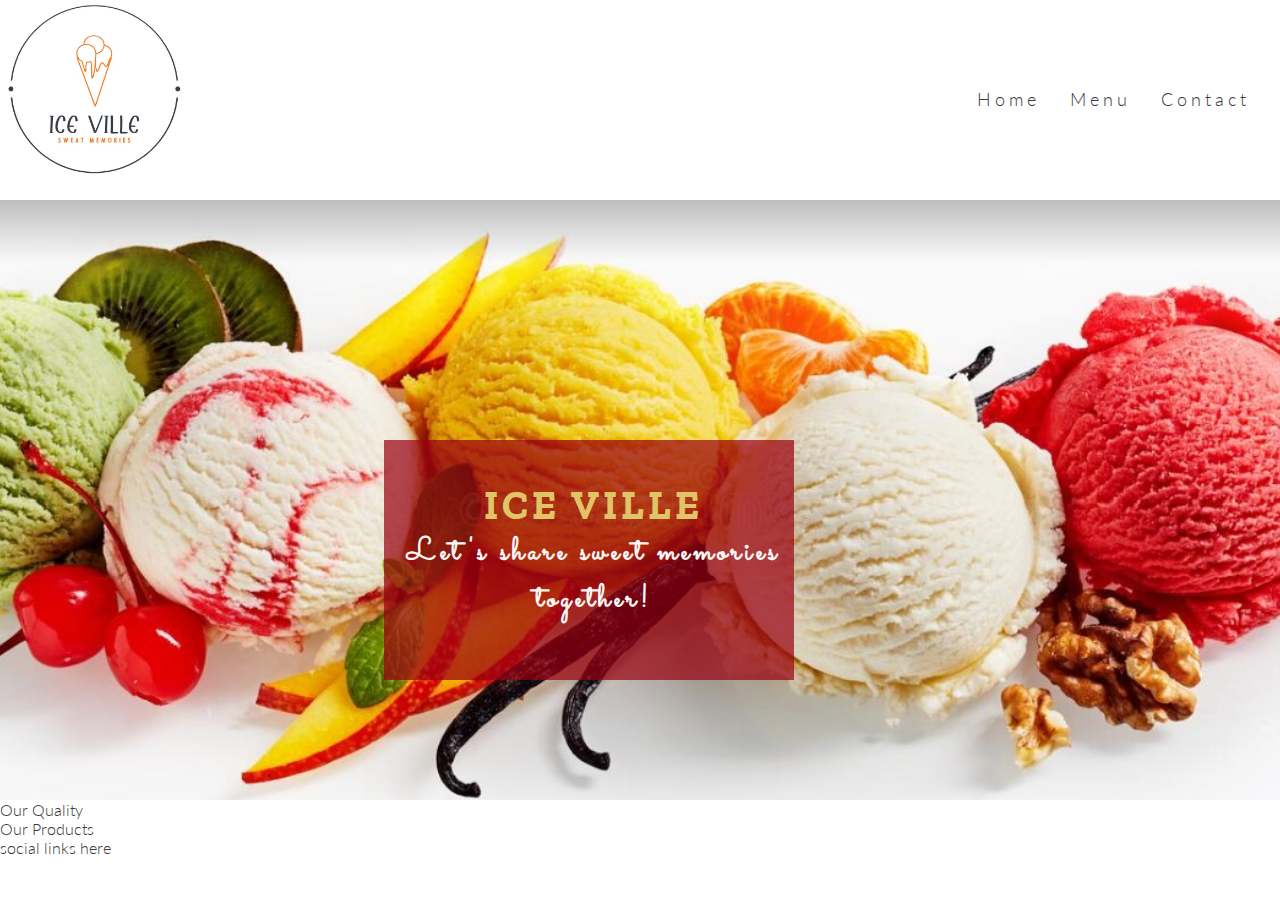
==== index.html @ fef16626 "add hero image, cover text and style" ====
<!DOCTYPE html>
<html lang="en">
<head>
    <meta charset="UTF-8">
    <meta http-equiv="X-UA-Compatible" content="IE=edge">
    <meta name="viewport" content="width=device-width, initial-scale=1.0">
    <meta name="description" content="Best Place For Ice Cream Lovers">
    <meta name="keywords" content="Ice cream, Ice cream parlor, sweat, dairy queen, chocolate, vanilla, ice cream near me">

    <link rel="stylesheet" href="assets/css/style.css">
    <title>Ice Ville</title>
</head>
<body>
    <header>
        <a href="index.html">
        <img src="assets/images/logo.jpg" alt="logo" id="logo">
        </a>
        <nav id="menu">
            <ul>
                <li>
                    <a href="#">Contact</a>
                </li>
                <li>
                    <a href="#">Menu</a>
                </li>
                <li>
                    <a href="index.html">Home</a>
                </li>
            </ul>
        </nav>

    </header>
    <section id="hero-outer">
        <div id="hero-image"></div>
        <div id="cover-text">
            <h2>Ice Ville</h2>
            <hr>
            <h3>Let's share sweet memories together!</h3>
        </div>
    </section>
    <section>
        Our Quality 
    </section>
    <section>
        Our Products
    </section>
    <footer>
        social links here
    </footer>
    
</body>
</html>
---- assets/css/style.css ----
@import url('https://fonts.googleapis.com/css2?family=Lato:wght@300&family=Oswald&display=swap');
@import url('https://fonts.googleapis.com/css2?family=Sacramento&display=swap');
@import url('https://fonts.googleapis.com/css2?family=Zilla+Slab:wght@300&display=swap');

* {
    margin: 0;
    padding: 0;
    border: none;
}

body {
    font-family: Lato, sans-serif;
    font-weight: 300;
    color: #3a3a3a;
}

/* headings and logo */

h1, h2 {
    font-family: Oswald, sans-serif;
    text-transform: uppercase;
    letter-spacing: 4px;
    color: #252525;
}

#logo {
    float: left;
    width: 15%;
    height: 15%;
}

/* navigation links */

#menu{
    font-size: 110%;
    letter-spacing: 4px;
}

#menu, #logo {
    line-height: 200px;
}

#menu li {
    float: right;
    list-style-type: none;
    margin-right: 30px;
}

#menu a {
    text-decoration: none;
    color: inherit;
}

#menu a:hover {
    border-bottom: 1px solid #3a3a3a;
}

.active {
    border-bottom: 1px solid #3a3a3a;
}

/* hero image */

#hero-outer {
    height: 600px;
    width: 100%;
    overflow: hidden;
    position: relative;
}

#cover-text, #cover-text h2 {
    color: #FCF6F5FF;
}

#cover-text h2{
    font-family: Zilla Slab, sans-serif;
    color:#E0C568FF;
}

#hero-image {
    width: 100%;
    height: 600px;
    background: url('../images/main_image.jpg') no-repeat center center;
    background-size: cover;
    animation-name: main-image;
    animation-duration: 40s;
  }
  
  @keyframes main-image {
    0%   {background: url('../images/main_image.jpg') no-repeat center center; background-size: cover;}
    33%  {background: url('../images/main_image_2.jpg') no-repeat center center; background-size: cover;}
    66%  {background: url('../images/main_image_3.jpg') no-repeat center center; background-size: cover;}
  }

  #cover-text {
    font-size: 170%;
    font-family: Sacramento, sans-serif;
    
    letter-spacing: 4px;
    text-align: center;

    width: 400px;
    height: 200px;

    padding-top: 40px;
    padding-left: 10px;

    background-color: rgba(153, 0, 17, 0.7);

    bottom: 20%;
    right: 38%;

    position: absolute;
}
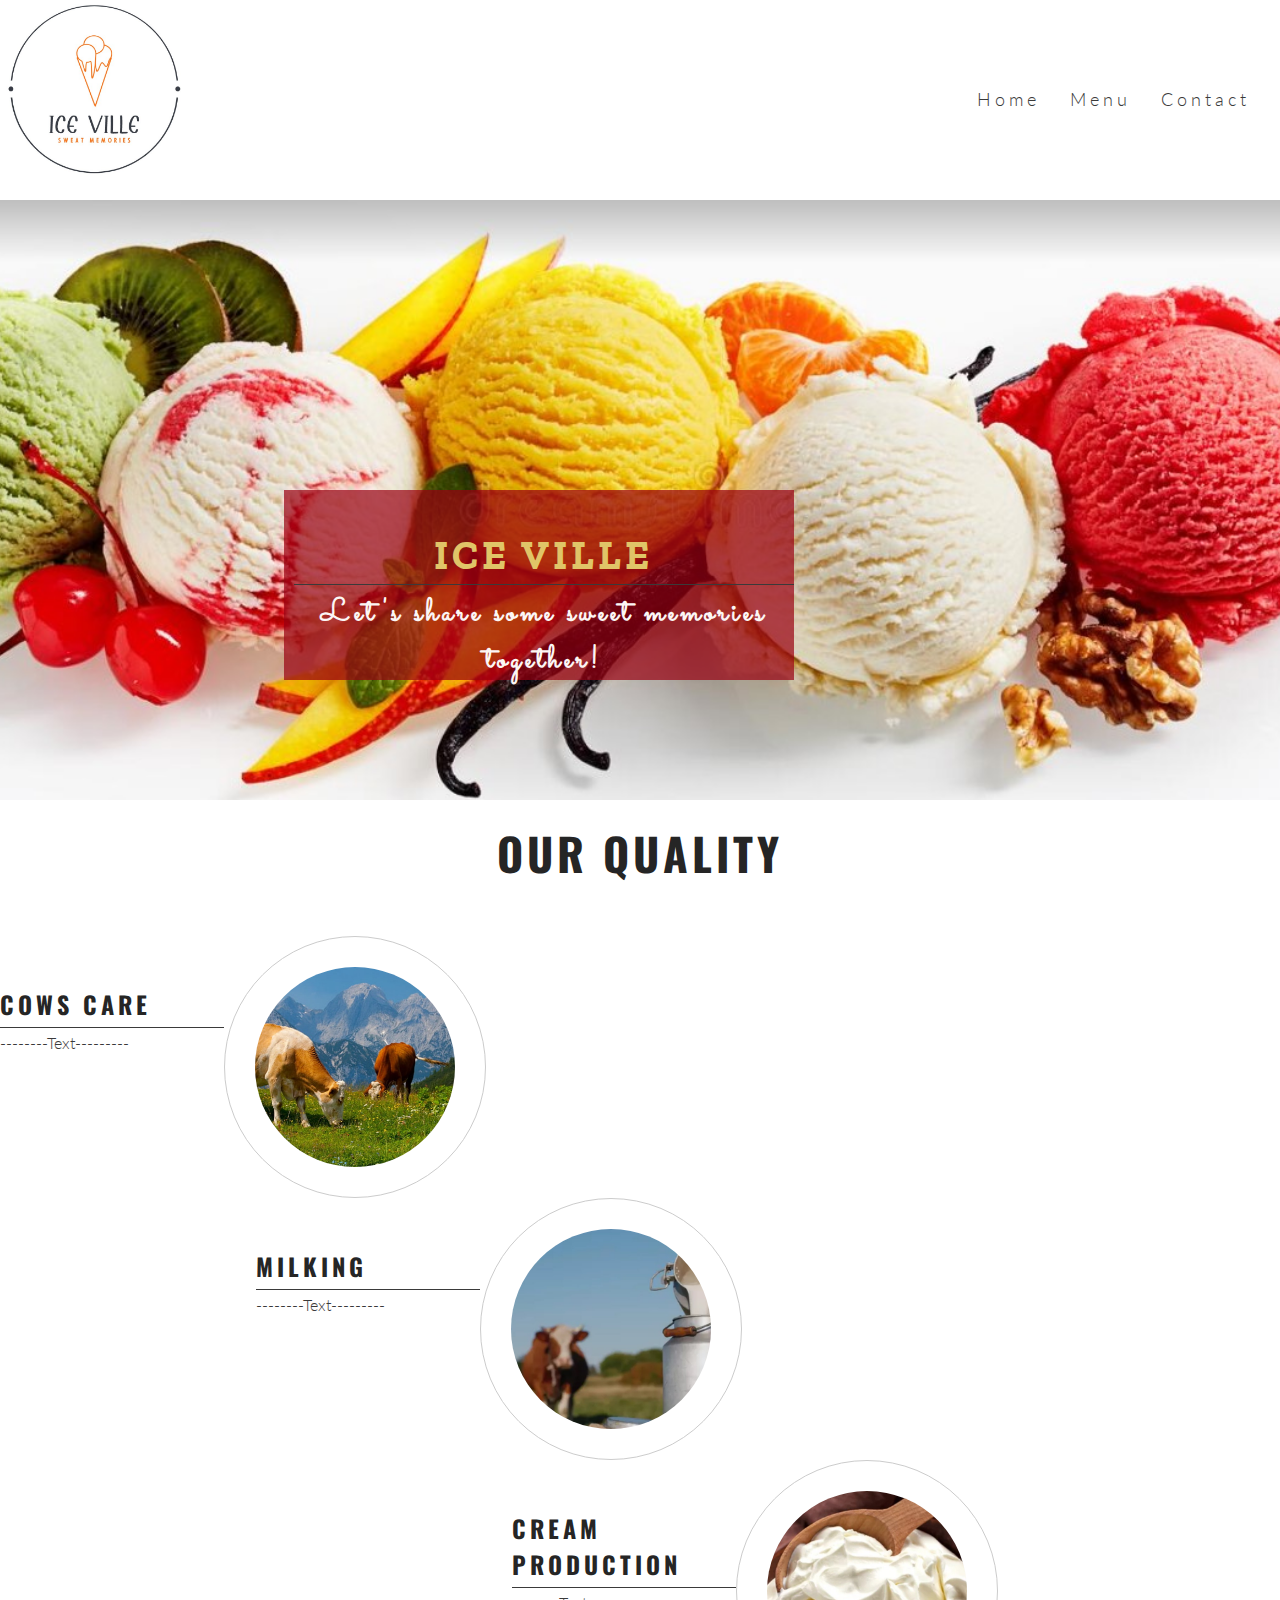
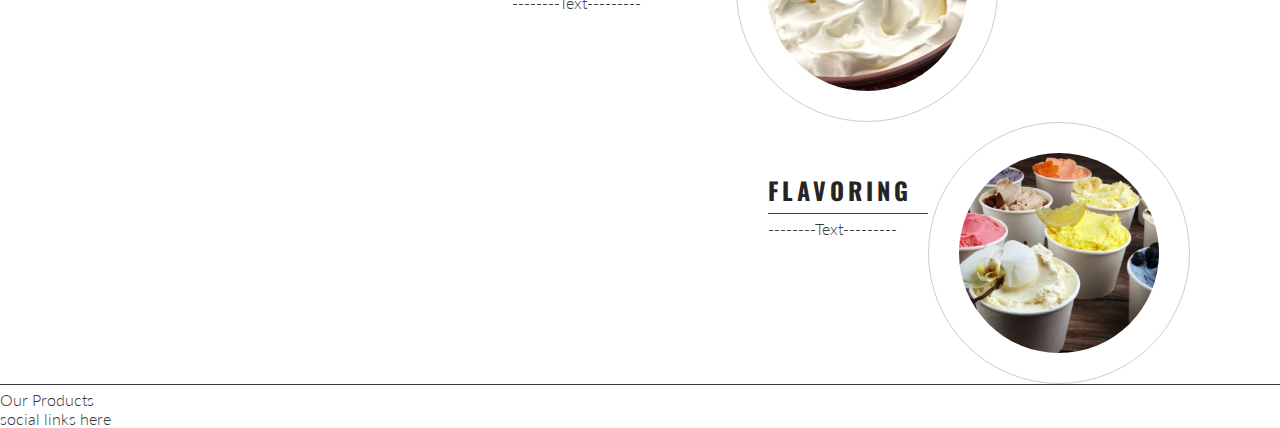
==== commit 206ec333: "Add main structure" ====
--- a/index.html
+++ b/index.html
@@ -35,13 +35,83 @@
         <div id="cover-text">
             <h2>Ice Ville</h2>
             <hr>
-            <h3>Let's share sweet memories together!</h3>
+            <h3>Let's share some sweet memories together!</h3>
         </div>
     </section>
+
     <section>
-        Our Quality 
+        
+        <h2 id="our-quality">Our Quality</h2>
+        <div id="cow">
+            <span id="cow-text">
+                <h2>Cows Care</h2>
+                <hr>
+                <p>
+                    --------Text---------
+                </p>
+            </span>
+            <span class="img-container">
+                <div class="circle-container">
+                    <div id="cow-img"></div>
+                </div>
+            </span>
+            
+        </div>
+
+        <div id="milking">
+            <span id="milking-text">
+                <h2>Milking</h2>
+                <hr>
+                <p>
+                    --------Text---------
+                </p>
+            </span>
+            <span class="img-container">
+                <div class="circle-container">
+                    <div id="milk-img"></div>
+                </div>
+            </span>
+            
+        </div>
+
+        <div id="cream">
+            <span id="cream-text">
+                <h2>Cream Production</h2>
+                <hr>
+                <p>
+                    --------Text---------
+                </p>
+            </span>
+            <span class="img-container">
+                <div class="circle-container">
+                    <div id="cream-img"></div>
+                </div>
+            </span>
+            
+        </div>
+
+        <div id="ice-cream">
+            <span id="cream-text">
+                <h2>Flavoring</h2>
+                <hr>
+                <p>
+                    --------Text---------
+                </p>
+            </span>
+            <span class="img-container">
+                <div class="circle-container">
+                    <div id="icecream-img"></div>
+                </div>
+            </span>
+            
+        </div>
+        
+
+        
     </section>
+
     <section>
+        <hr>
         Our Products
     </section>
     <footer>
--- a/assets/css/style.css
+++ b/assets/css/style.css
@@ -99,8 +99,8 @@
     letter-spacing: 4px;
     text-align: center;
 
-    width: 400px;
-    height: 200px;
+    width: 500px;
+    height: 150px;
 
     padding-top: 40px;
     padding-left: 10px;
@@ -111,4 +111,119 @@
     right: 38%;
 
     position: absolute;
+}
+
+/* Our Quality */
+
+
+#cow {
+    padding-top: 30px;
+    width: 35%;
+    height: 150px;
+    
+    
+   
+}
+
+#cow-text{
+    width: 50%;
+    display: inline-block;
+    margin-top: 50px;
+    
+}
+
+.img-container{
+    width: 50%;    
+    float: right;
+    
+}
+
+#milking {
+    padding-top: 30px;
+    width: 35%;
+    margin-left: 20%;
+    height: 150px;
+    
+}
+
+#milking-text{
+    width: 50%;
+    display: inline-block;
+    margin-top: 50px;
+    
+}
+
+#cream {
+    padding-top: 30px;
+    width: 35%;
+    margin-left: 40%;
+    height: 150px;
+}
+
+#cream-text{
+    width: 50%;
+    display: inline-block;
+    margin-top: 50px;
+    
+}
+
+#ice-cream {
+    padding-top: 30px;
+    width: 25%;
+    margin-left: 60%;
+    height: 150px;
+}
+
+hr {
+    border-top: 1px solid #3a3a3a;
+    width: 100%;
+    margin: 5px 0;
+}
+
+
+
+#our-quality {
+    text-align: center;
+    margin: 20px 0;
+    font-size: 280%;
+}
+
+.circle-container {
+    width: 200px;
+    height: 200px;
+    padding: 30px;
+    border-style: solid;
+    border-color: #ccc;
+    border-width: 1px;
+    border-radius: 50%;
+    
+    
+}
+
+#cow-img {
+    background: url('../images/cow.jpg') no-repeat center center;
+    background-size: cover;
+    height: 100%;
+    border-radius: 50%;
+}
+
+#milk-img {
+    background: url('../images/cow_milk.jpg') no-repeat center center;
+    background-size: cover;
+    height: 100%;
+    border-radius: 50%;
+}
+
+#cream-img {
+    background: url('../images/fresh_cream.jpg') no-repeat center center;
+    background-size: cover;
+    height: 100%;
+    border-radius: 50%;
+}
+
+#icecream-img {
+    background: url('../images/icecream_production.jpg') no-repeat center center;
+    background-size: cover;
+    height: 100%;
+    border-radius: 50%;
 }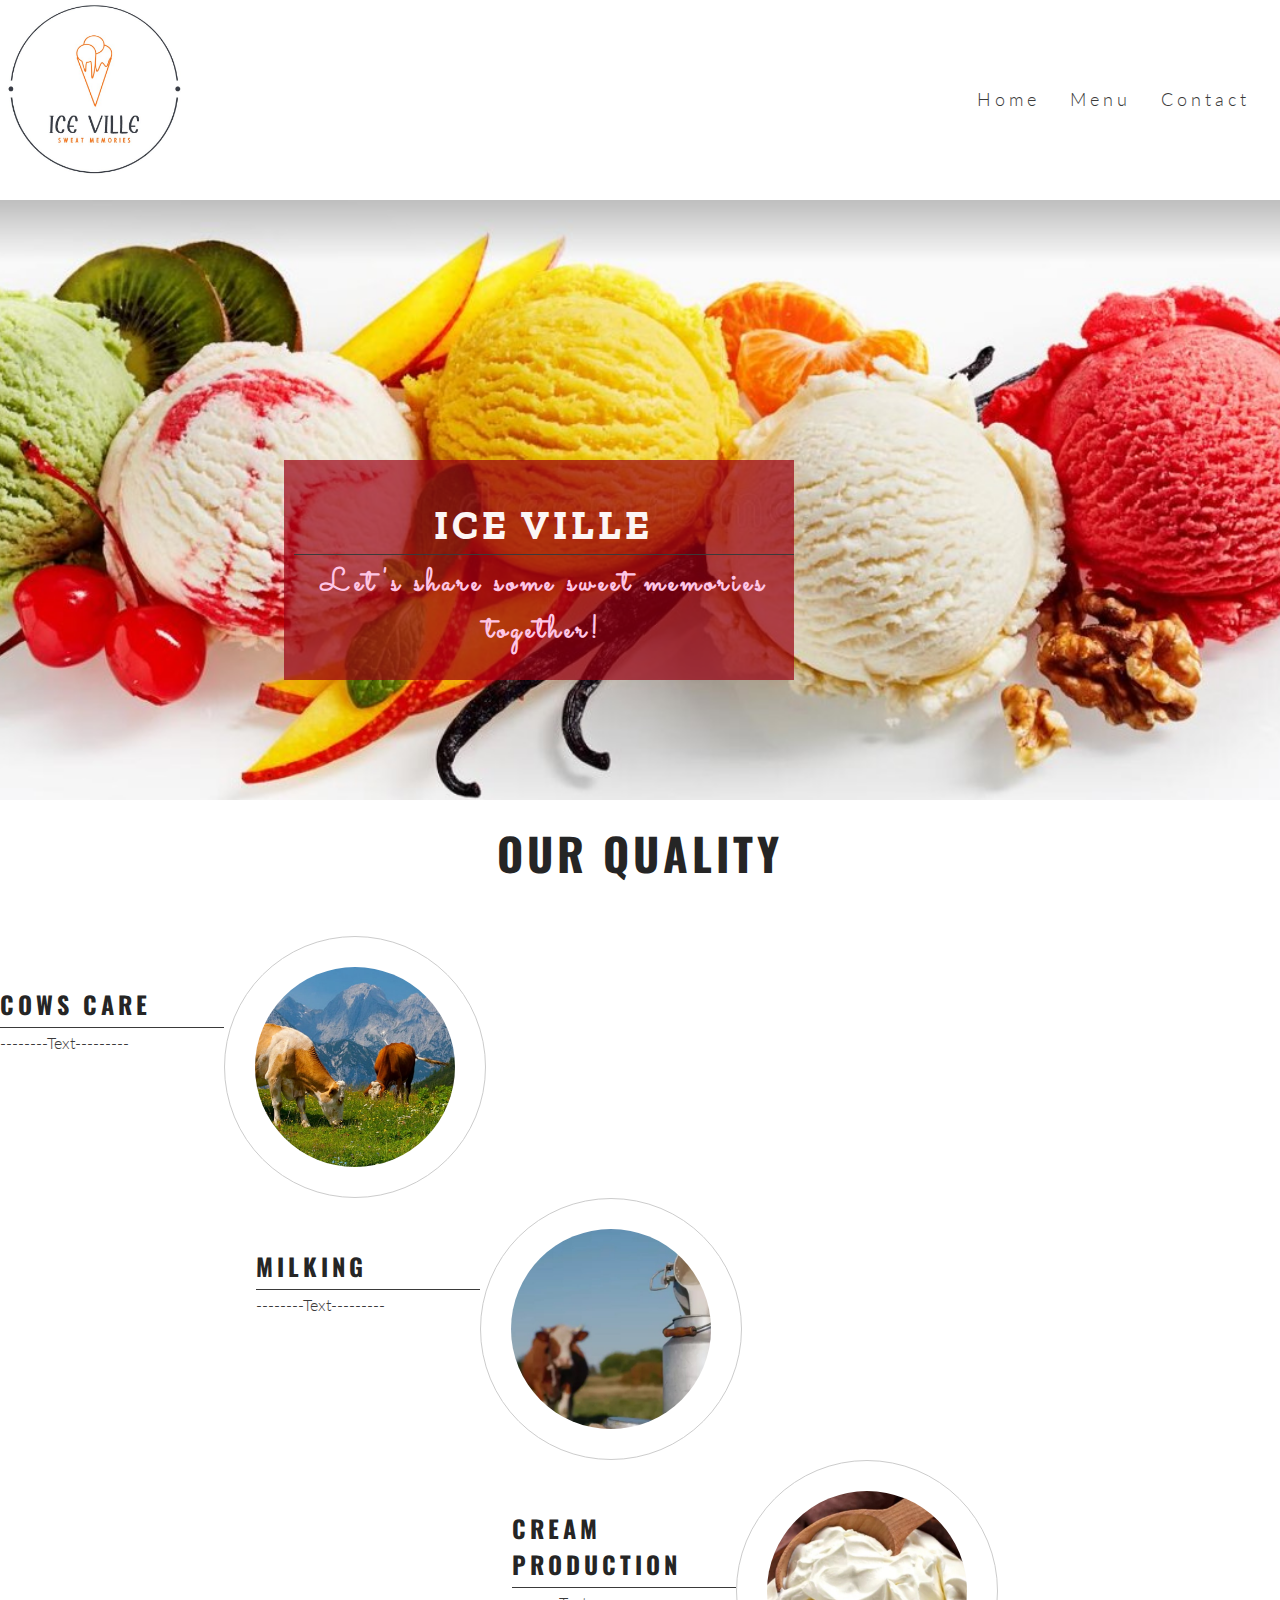
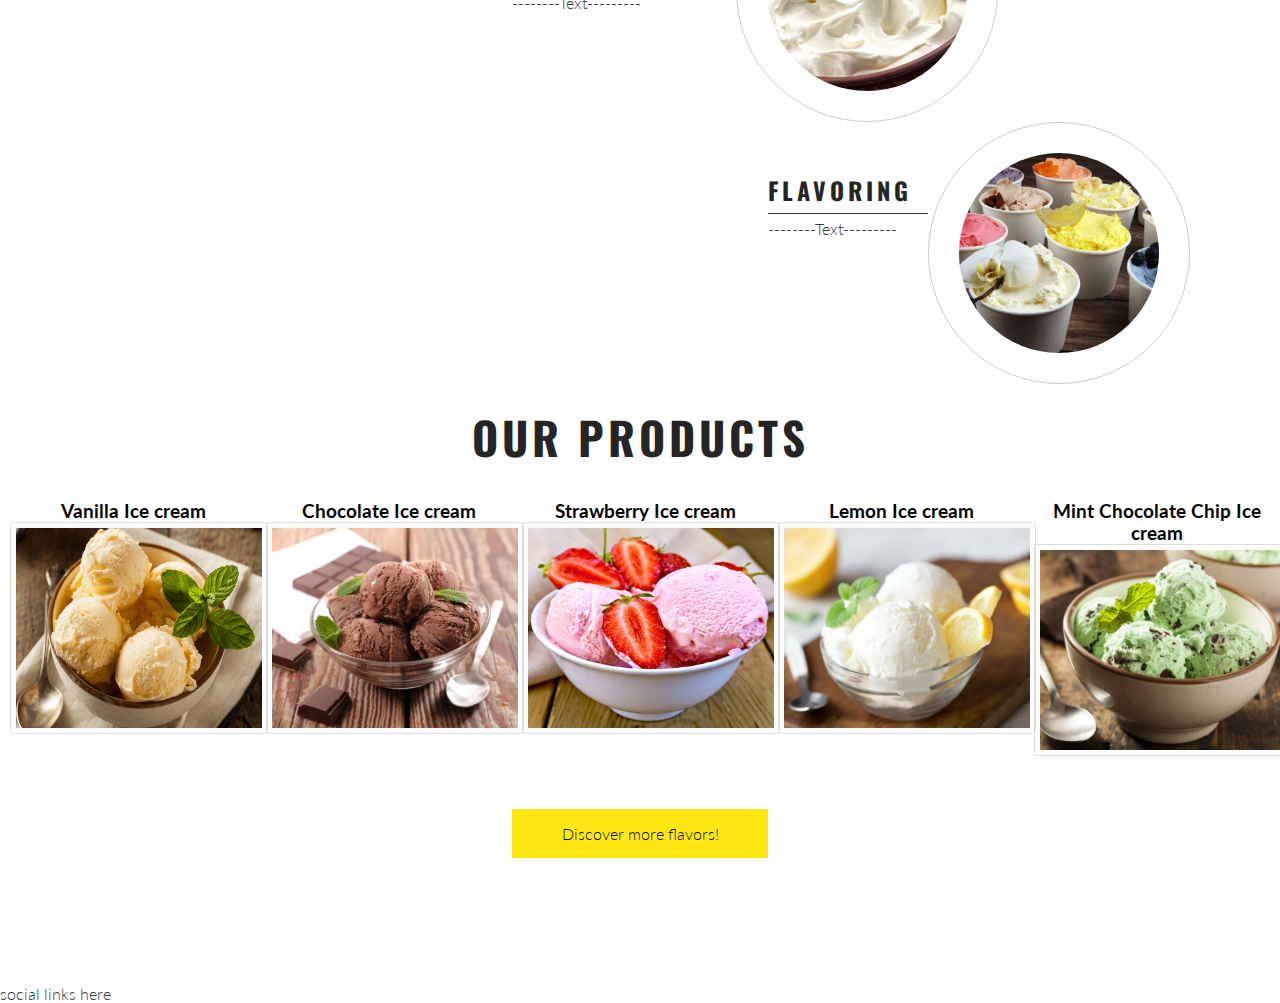
==== commit 6499373c: "add products and navigation button" ====
--- a/index.html
+++ b/index.html
@@ -39,80 +39,103 @@
         </div>
     </section>
 
-    <section>
-        
-        <h2 id="our-quality">Our Quality</h2>
-        <div id="cow">
-            <span id="cow-text">
-                <h2>Cows Care</h2>
-                <hr>
-                <p>
-                    --------Text---------
-                </p>
-            </span>
-            <span class="img-container">
-                <div class="circle-container">
-                    <div id="cow-img"></div>
-                </div>
-            </span>
-            
+    <section id="quality">
+        <div>
+            <h2 id="our-quality">Our Quality</h2>
+            <div id="cow">
+                <span id="cow-text">
+                    <h2>Cows Care</h2>
+                    <hr>
+                    <p>
+                        --------Text---------
+                    </p>
+                </span>
+                <span class="img-container">
+                    <div class="circle-container">
+                        <div id="cow-img"></div>
+                    </div>
+                </span>
+                
+            </div>
+
+            <div id="milking">
+                <span id="milking-text">
+                    <h2>Milking</h2>
+                    <hr>
+                    <p>
+                        --------Text---------
+                    </p>
+                </span>
+                <span class="img-container">
+                    <div class="circle-container">
+                        <div id="milk-img"></div>
+                    </div>
+                </span>
+                
+            </div>
+
+            <div id="cream">
+                <span id="cream-text">
+                    <h2>Cream Production</h2>
+                    <hr>
+                    <p>
+                        --------Text---------
+                    </p>
+                </span>
+                <span class="img-container">
+                    <div class="circle-container">
+                        <div id="cream-img"></div>
+                    </div>
+                </span>
+                
+            </div>
+
+            <div id="ice-cream">
+                <span id="cream-text">
+                    <h2>Flavoring</h2>
+                    <hr>
+                    <p>
+                        --------Text---------
+                    </p>
+                </span>
+                <span class="img-container">
+                    <div class="circle-container">
+                        <div id="icecream-img"></div>
+                    </div>
+                </span>
+                
+            </div>
         </div>
-
-        <div id="milking">
-            <span id="milking-text">
-                <h2>Milking</h2>
-                <hr>
-                <p>
-                    --------Text---------
-                </p>
-            </span>
-            <span class="img-container">
-                <div class="circle-container">
-                    <div id="milk-img"></div>
-                </div>
-            </span>
-            
-        </div>
-
-        <div id="cream">
-            <span id="cream-text">
-                <h2>Cream Production</h2>
-                <hr>
-                <p>
-                    --------Text---------
-                </p>
-            </span>
-            <span class="img-container">
-                <div class="circle-container">
-                    <div id="cream-img"></div>
-                </div>
-            </span>
-            
-        </div>
-
-        <div id="ice-cream">
-            <span id="cream-text">
-                <h2>Flavoring</h2>
-                <hr>
-                <p>
-                    --------Text---------
-                </p>
-            </span>
-            <span class="img-container">
-                <div class="circle-container">
-                    <div id="icecream-img"></div>
-                </div>
-            </span>
-            
-        </div>
-        
 
         
     </section>
 
-    <section>
-        <hr>
-        Our Products
+    <section id="products">
+        
+        <h2 id="our-products">Our Products</h2>
+        <div>
+            <h3>Vanilla Ice cream</h3>
+            <img src="assets/images/vanilla_icecream.jpg" alt="vanila icecream">
+            
+        </div>
+        <div>
+            <h3>Chocolate Ice cream</h3>
+            <img src="assets/images/chocolate_icecream.jpg" alt="chocolate icecream">
+        </div>
+        <div>
+            <h3>Strawberry Ice cream</h3>
+            <img src="assets/images/strawberry_icecream.jpg" alt="strawberry icecream">
+        </div>
+        <div>
+            <h3>Lemon Ice cream</h3>
+            <img src="assets/images/lemon_icecream.jpg" alt="lemon icecream">
+        </div>
+        <div>
+            <h3>Mint Chocolate Chip Ice cream</h3>
+            <img src="assets/images/mint_icecream.jpg" alt="mint chocolate chip icecream">
+        </div>
+        
+        <a href="#" class="button">Discover more flavors!</a>
     </section>
     <footer>
         social links here
--- a/assets/css/style.css
+++ b/assets/css/style.css
@@ -69,12 +69,12 @@
 }
 
 #cover-text, #cover-text h2 {
-    color: #FCF6F5FF;
+    color: #FEC5E5;
 }
 
 #cover-text h2{
     font-family: Zilla Slab, sans-serif;
-    color:#E0C568FF;
+    color:#FCF6F5FF;
 }
 
 #hero-image {
@@ -100,7 +100,7 @@
     text-align: center;
 
     width: 500px;
-    height: 150px;
+    height: 180px;
 
     padding-top: 40px;
     padding-left: 10px;
@@ -119,11 +119,8 @@
 #cow {
     padding-top: 30px;
     width: 35%;
-    height: 150px;
-    
-    
-   
-}
+    height: 25%;
+    }
 
 #cow-text{
     width: 50%;
@@ -142,7 +139,7 @@
     padding-top: 30px;
     width: 35%;
     margin-left: 20%;
-    height: 150px;
+    height: 25%;
     
 }
 
@@ -157,7 +154,7 @@
     padding-top: 30px;
     width: 35%;
     margin-left: 40%;
-    height: 150px;
+    height: 25%;
 }
 
 #cream-text{
@@ -171,7 +168,7 @@
     padding-top: 30px;
     width: 25%;
     margin-left: 60%;
-    height: 150px;
+    height: 25%;
 }
 
 hr {
@@ -226,4 +223,55 @@
     background-size: cover;
     height: 100%;
     border-radius: 50%;
-}+}
+
+/* our products */
+
+#our-products {
+    text-align: center;
+    margin: 20px 0;
+    font-size: 280%;
+}
+
+#products{
+    width: 100%;
+    overflow: hidden;
+    height: 600px;
+}
+
+#products div {
+    color: #050505;
+    width: 20%;
+    float: left;
+    padding: 10px 0 0 10px;
+    text-align: center;
+    box-sizing: border-box;
+    
+}
+
+#products img {
+    border: 1px solid #ddd;
+    border-radius: 4px;
+    padding: 5px;
+    width: 100%;
+    height: 200px;
+  }
+
+.button {
+    width: 15%;
+    background-color: #FEE715FF;
+    border: none;
+    color: #101820FF;
+    padding: 15px 32px;
+    text-align: center;
+    text-decoration: none;
+    display: inline-block;
+    font-size: 16px;
+    margin: 50px 40%;
+    cursor: pointer;
+  }
+
+  .button:hover {
+    background-color: #101820FF;
+    color: #FEE715FF;
+  }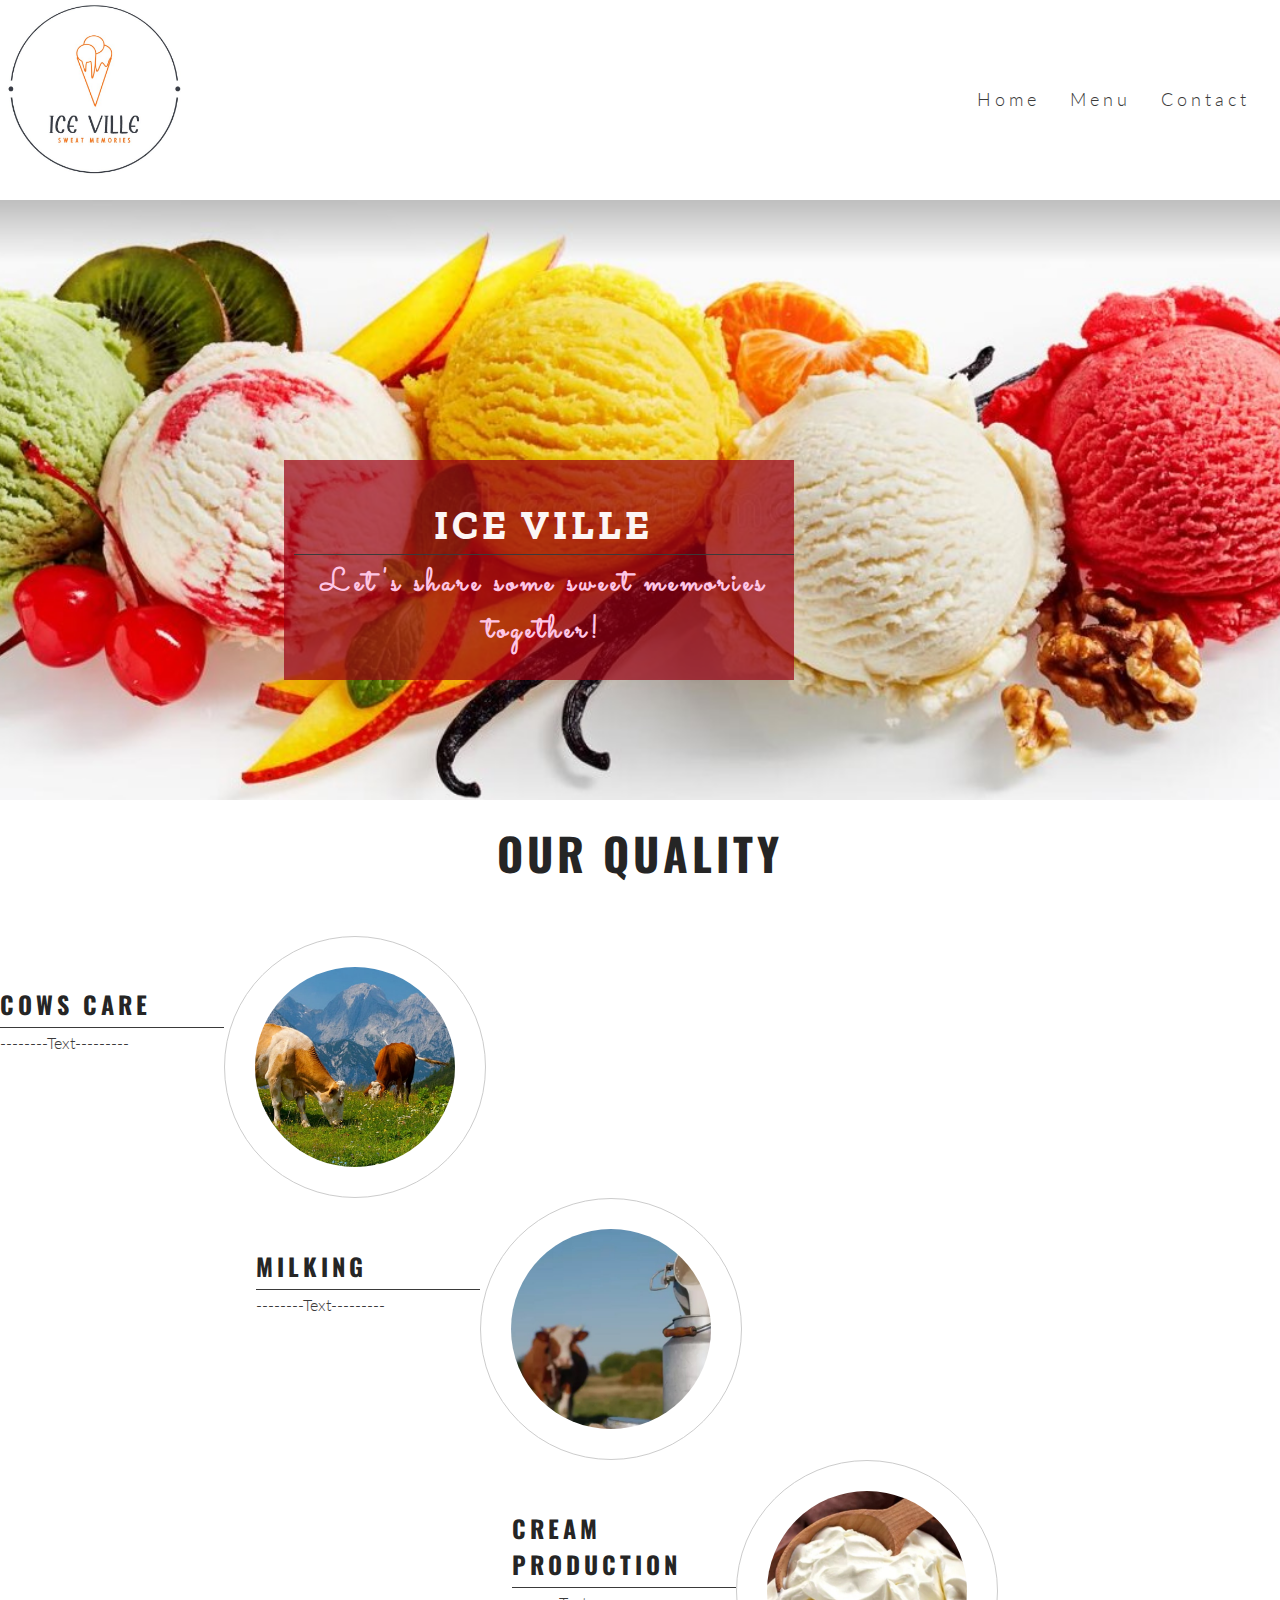
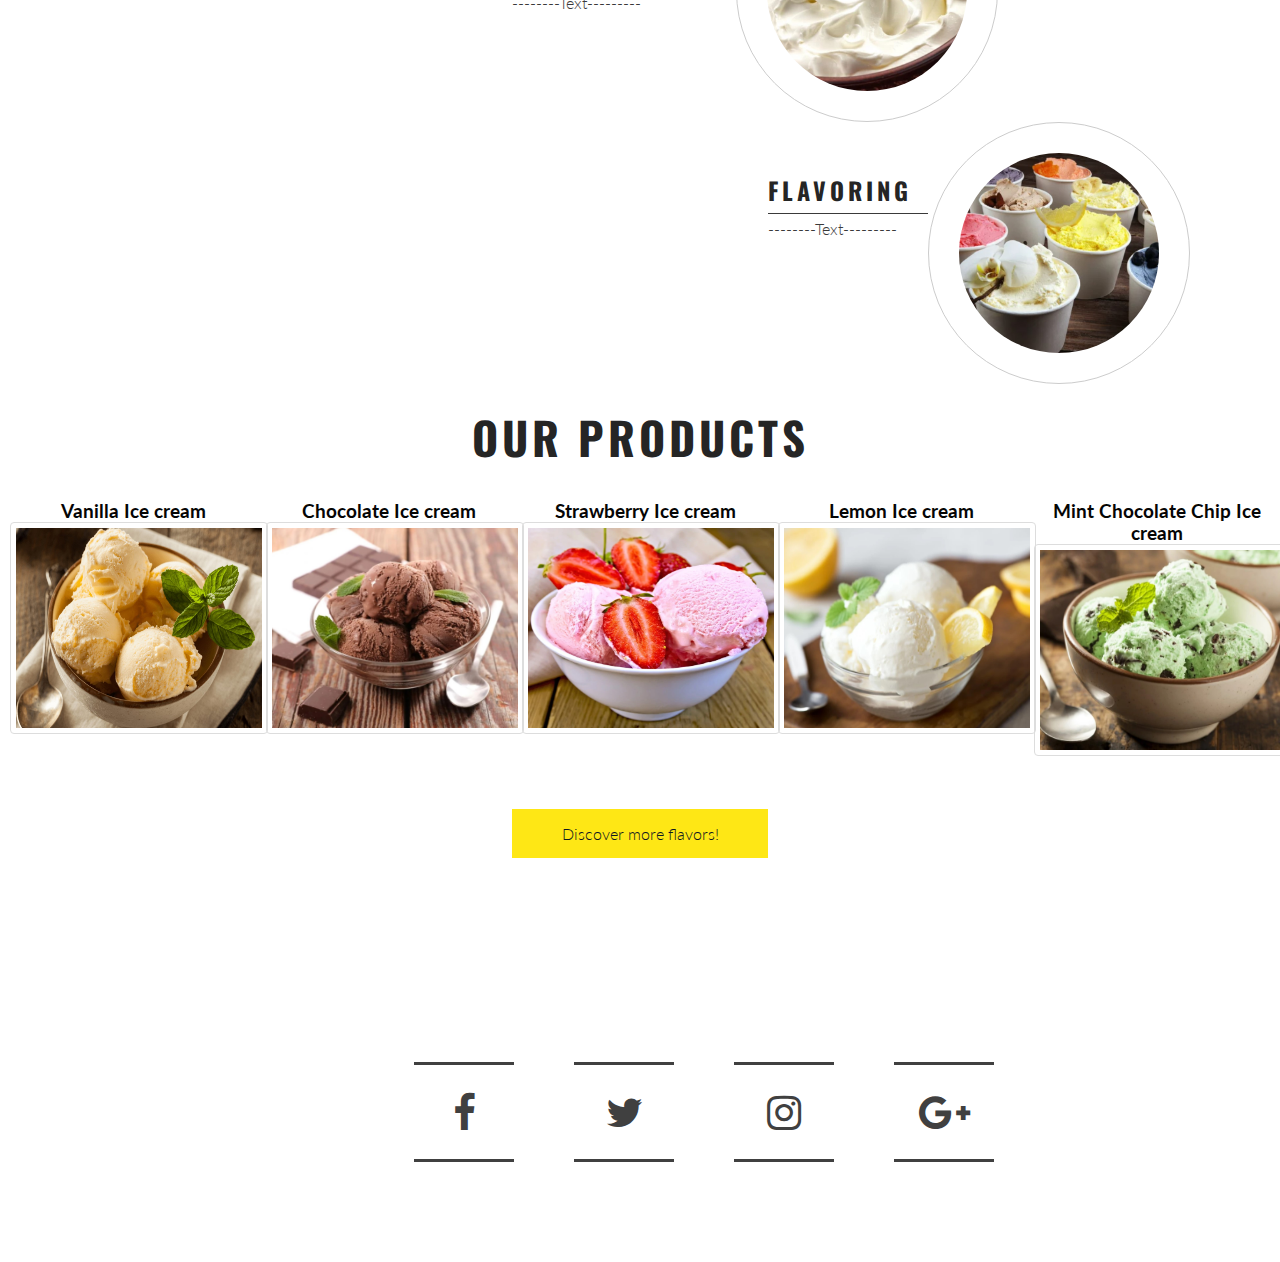
==== commit 82b5f354: "Add menu page and basic styling" ====
--- a/index.html
+++ b/index.html
@@ -8,6 +8,7 @@
     <meta name="keywords" content="Ice cream, Ice cream parlor, sweat, dairy queen, chocolate, vanilla, ice cream near me">
 
     <link rel="stylesheet" href="assets/css/style.css">
+    <link rel="stylesheet" href="https://cdnjs.cloudflare.com/ajax/libs/font-awesome/4.7.0/css/font-awesome.min.css">
     <title>Ice Ville</title>
 </head>
 <body>
@@ -21,7 +22,7 @@
                     <a href="#">Contact</a>
                 </li>
                 <li>
-                    <a href="#">Menu</a>
+                    <a href="menu.html">Menu</a>
                 </li>
                 <li>
                     <a href="index.html">Home</a>
@@ -138,7 +139,50 @@
         <a href="#" class="button">Discover more flavors!</a>
     </section>
     <footer>
-        social links here
+        
+        <section>
+        <div>
+            
+            <ul>
+                <li>
+                <a class="facebook" href="#">
+                    <span></span>
+                    <span></span>
+                    <span></span>
+                    <span></span>
+                    <i class="fa fa-facebook" aria-hidden="true"></i>
+                </a>
+                </li>
+                <li>
+                <a class="twitter" href="#">
+                    <span></span>
+                    <span></span>
+                    <span></span>
+                    <span></span>
+                    <i class="fa fa-twitter" aria-hidden="true"></i>
+                </a>
+                </li>
+                <li>
+                <a class="instagram" href="#">
+                    <span></span>
+                    <span></span>
+                    <span></span>
+                    <span></span>
+                    <i class="fa fa-instagram" aria-hidden="true"></i>
+                </a>
+                </li>
+                <li>
+                <a class="google" href="#">
+                    <span></span>
+                    <span></span>
+                    <span></span>
+                    <span></span>
+                    <i class="fa fa-google-plus" aria-hidden="true"></i>
+                </a>
+                </li>
+            </ul>
+        </div> 
+        </section>
     </footer>
     
 </body>
--- a/assets/css/style.css
+++ b/assets/css/style.css
@@ -274,4 +274,132 @@
   .button:hover {
     background-color: #101820FF;
     color: #FEE715FF;
-  }+  }
+
+footer {
+    height: 150px;
+}
+footer ul {
+    position:relative;
+    top:50%;
+    left:50%;
+    transform:translate(-50%,-50%);
+    margin-left: 20%;
+    margin-top: 10%;
+    padding:0;
+    display:flex;
+  }
+  footer ul li {
+    list-style:none;
+  }
+  footer ul li a {
+    display:block;
+    position:relative;
+    width:100px;
+    height:100px;
+    line-height:100px;
+    font-size:40px;
+    text-align:center;
+    text-decoration:none;
+    color:#404040;
+    margin: 0 30px;
+    transition:.5s;
+  }
+  footer ul li a span {
+    position:absolute;
+    transition: transform .5s;
+  }
+  footer ul li a span:nth-child(1),
+  footer ul li a span:nth-child(3){
+    width:100%;
+    height:3px;
+    background:#404040;
+  }
+  footer ul li a span:nth-child(1) {
+    top:0;
+    left:0;
+    transform-origin: right;
+  }
+  ul li a:hover span:nth-child(1) {
+    transform: scaleX(0);
+    transform-origin: left;
+    transition:transform .5s;
+  }
+  
+  footer ul li a span:nth-child(3) {
+    bottom:0;
+    left:0;
+    transform-origin: left;
+  }
+  footer ul li a:hover span:nth-child(3) {
+    transform: scaleX(0);
+    transform-origin: right;
+    transition:transform .5s;
+  }
+  
+  footer ul li a span:nth-child(2),
+  footer ul li a span:nth-child(4){
+    width:3px;
+    height:100%;
+    background:#404040;
+  }
+  footer ul li a span:nth-child(2) {
+    top:0;
+    left:0;
+    transform:scale(0);
+    transform-origin: bottom;
+  }
+  footer ul li a:hover span:nth-child(2) {
+    transform: scale(1);
+    transform-origin: top;
+    transition:transform .5s;
+  }
+  footer ul li a span:nth-child(4) {
+    top:0;
+    right:0;
+    transform:scale(0);
+    transform-origin: top;
+  }
+  footer ul li a:hover span:nth-child(4) {
+    transform: scale(1);
+    transform-origin: bottom;
+    transition:transform .5s;
+  }
+  
+  .facebook:hover {
+    color: #3b5998;
+  }
+  .facebook:hover span { 
+    background: #3b5998;
+  }
+  .twitter:hover {
+    color: #1da1f2;
+  }
+  .twitter:hover span { 
+    background: #1da1f2;
+  }
+  .instagram:hover {
+    color: #c32aa3;
+  }
+  .instagram:hover span { 
+    background: #c32aa3;
+  }
+  .google:hover {
+    color: #dd4b39;
+  }
+  .google:hover span { 
+    background: #dd4b39;
+  }
+  footer ul li a .twitter {
+    color: #1da1f2;
+  }
+  footer ul li a:hover:nth-child(3) {
+    color: #c32aa3;
+  }
+  footer ul li a:hover:nth-child(4) {
+    color: #dd4b39;
+  }
+  
+
+
+  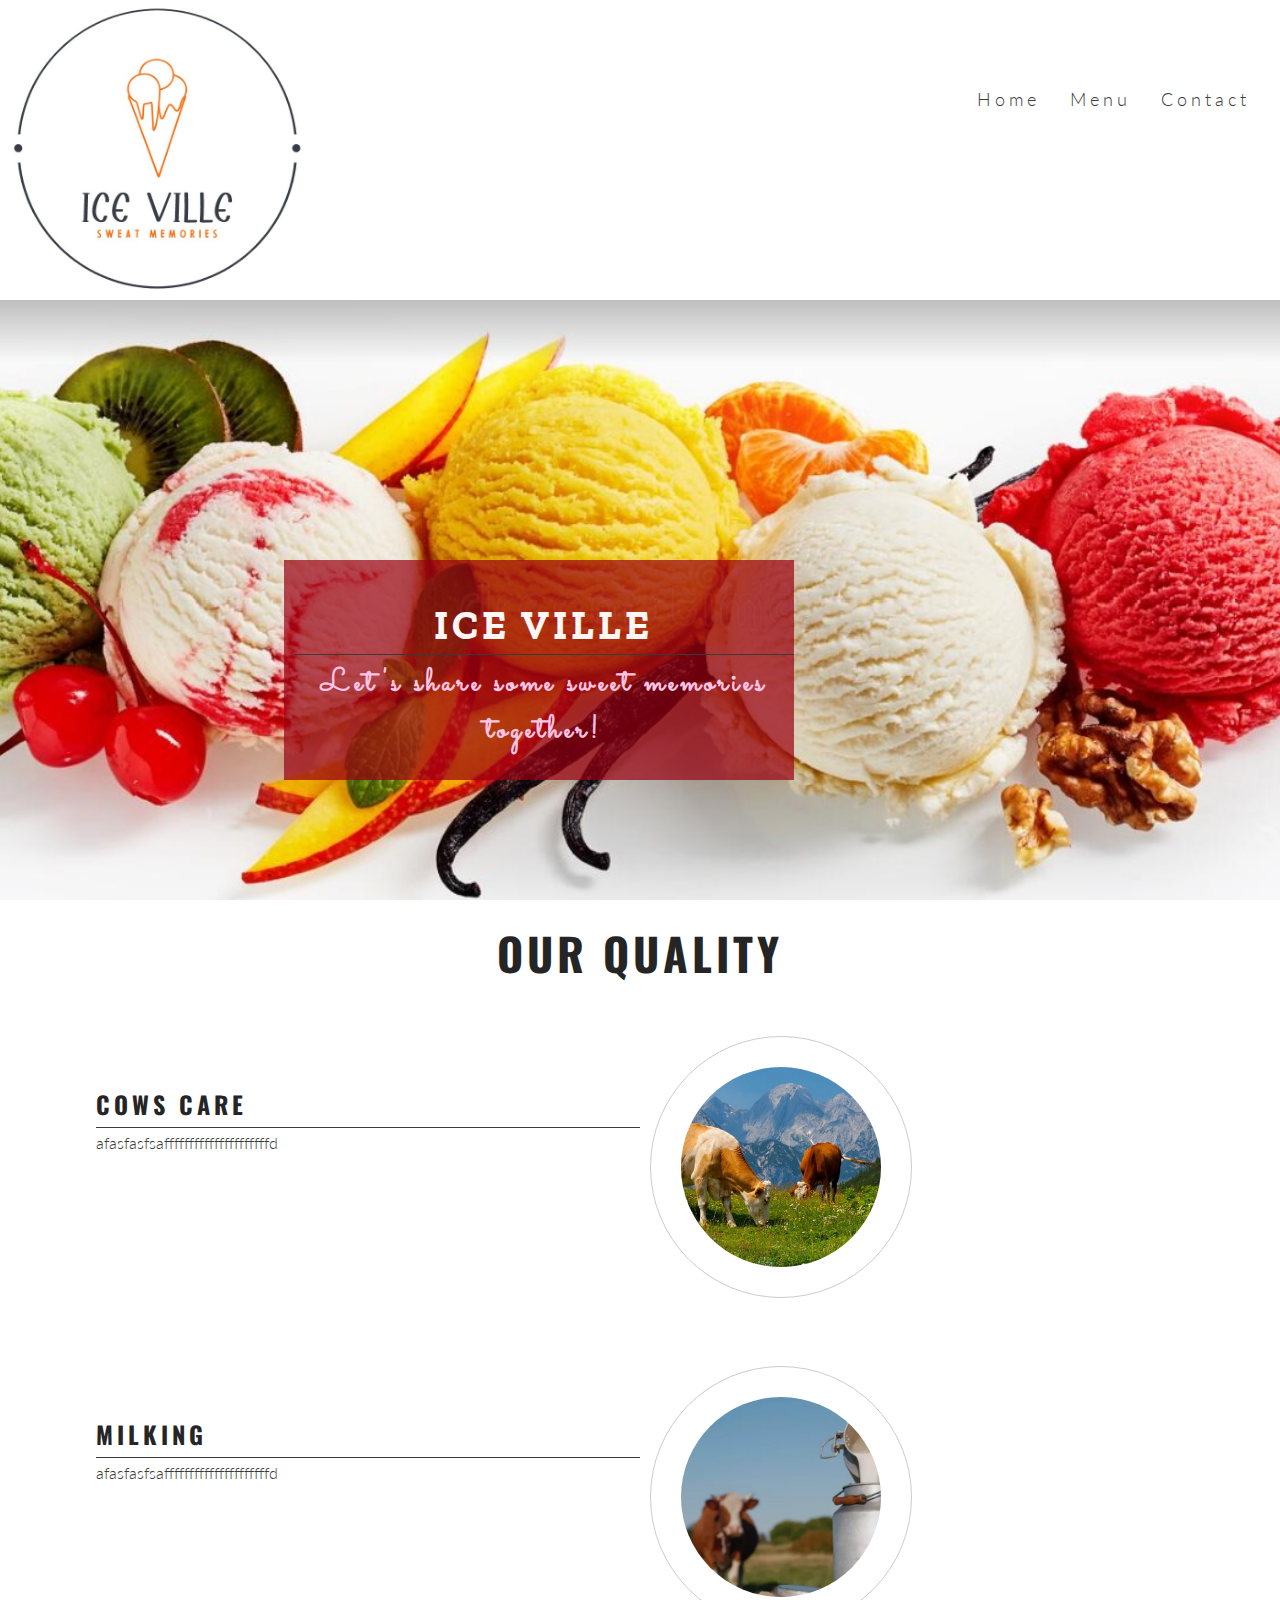
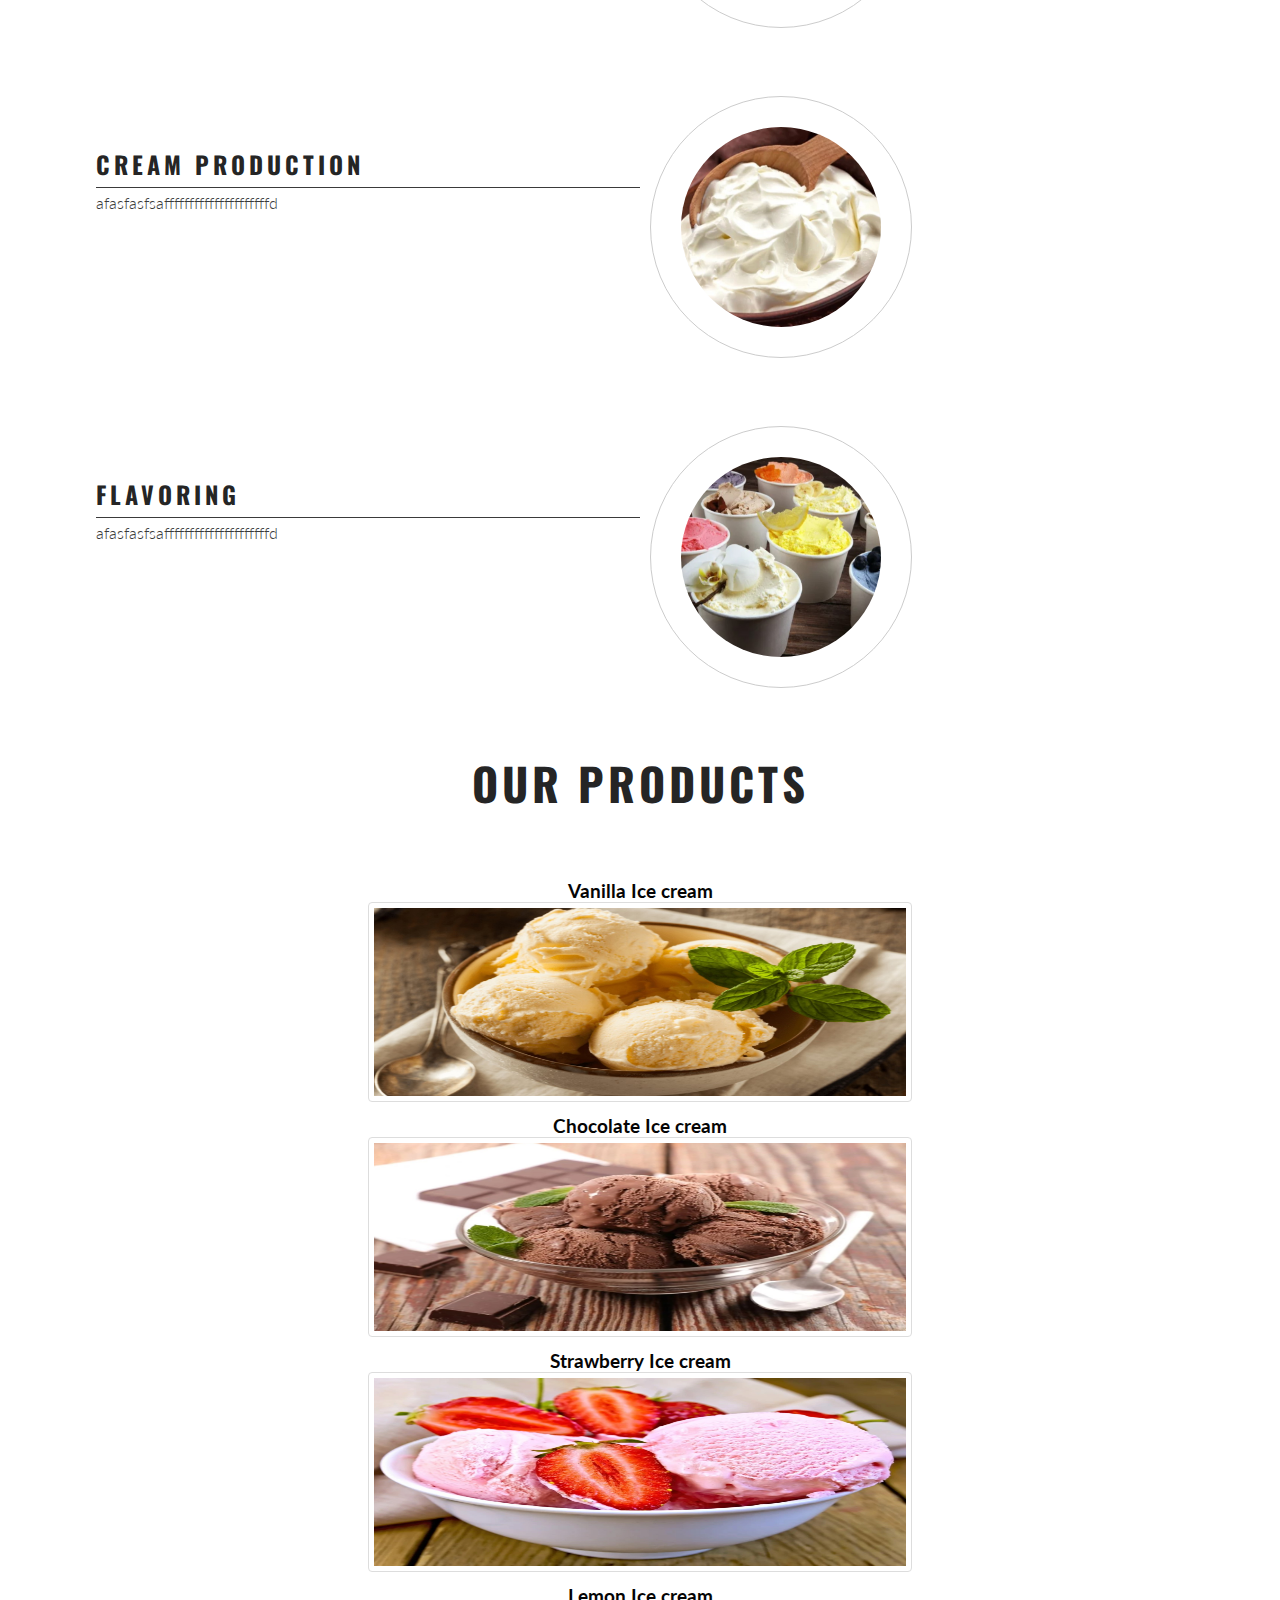
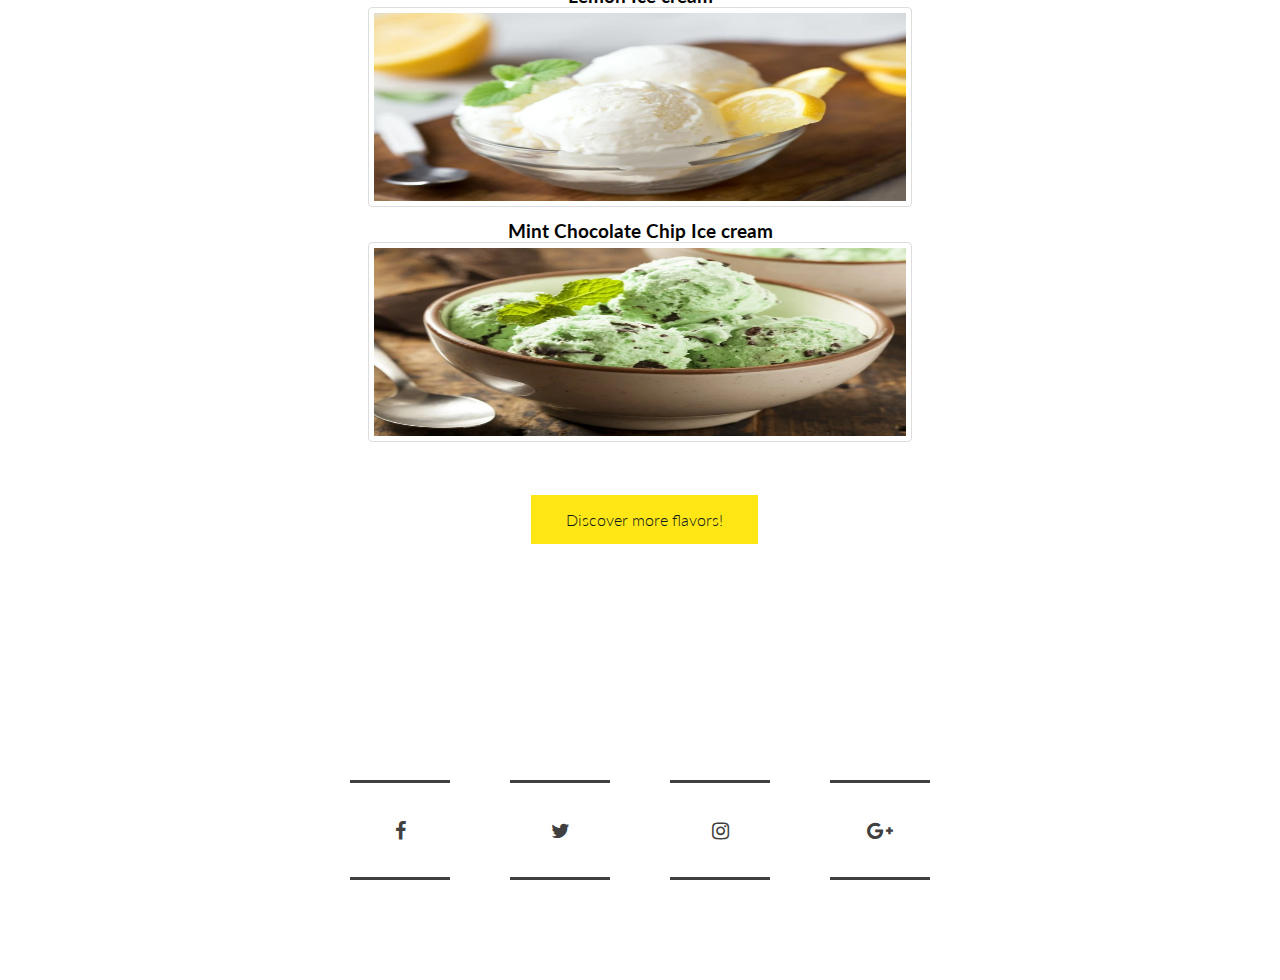
==== commit 5e2c3412: "Change in styling and media queries" ====
--- a/index.html
+++ b/index.html
@@ -42,73 +42,59 @@
 
     <section id="quality">
         <div>
-            <h2 id="our-quality">Our Quality</h2>
+            <h2>Our Quality</h2>
             <div id="cow">
-                <span id="cow-text">
-                    <h2>Cows Care</h2>
-                    <hr>
-                    <p>
-                        --------Text---------
-                    </p>
-                </span>
-                <span class="img-container">
+                <div id="cow-content">
+                <h2>Cows Care</h2>
+                <hr>
+                <p>afasfasfsafffffffffffffffffffffd</p>
+                </div>
+                <div id="img-container">
                     <div class="circle-container">
                         <div id="cow-img"></div>
                     </div>
-                </span>
-                
+                </div>
             </div>
 
             <div id="milking">
-                <span id="milking-text">
-                    <h2>Milking</h2>
-                    <hr>
-                    <p>
-                        --------Text---------
-                    </p>
-                </span>
-                <span class="img-container">
+                <div id="milking-content">
+                <h2>Milking</h2>
+                <hr>
+                <p>afasfasfsafffffffffffffffffffffd</p>
+                </div>
+                <div id="img-container">
                     <div class="circle-container">
-                        <div id="milk-img"></div>
+                        <div id="milking-img"></div>
                     </div>
-                </span>
-                
+                </div>
             </div>
 
             <div id="cream">
-                <span id="cream-text">
-                    <h2>Cream Production</h2>
-                    <hr>
-                    <p>
-                        --------Text---------
-                    </p>
-                </span>
-                <span class="img-container">
+                <div id="cream-content">
+                <h2>Cream Production</h2>
+                <hr>
+                <p>afasfasfsafffffffffffffffffffffd</p>
+                </div>
+                <div id="img-container">
                     <div class="circle-container">
                         <div id="cream-img"></div>
                     </div>
-                </span>
-                
+                </div>
             </div>
 
-            <div id="ice-cream">
-                <span id="cream-text">
-                    <h2>Flavoring</h2>
-                    <hr>
-                    <p>
-                        --------Text---------
-                    </p>
-                </span>
-                <span class="img-container">
+            <div id="icecream">
+                <div id="icecream-content">
+                <h2>Flavoring</h2>
+                <hr>
+                <p>afasfasfsafffffffffffffffffffffd</p>
+                </div>
+                <div id="img-container">
                     <div class="circle-container">
                         <div id="icecream-img"></div>
                     </div>
-                </span>
-                
+                </div>
             </div>
         </div>
-
-        
     </section>
 
     <section id="products">
@@ -136,12 +122,13 @@
             <img src="assets/images/mint_icecream.jpg" alt="mint chocolate chip icecream">
         </div>
         
-        <a href="#" class="button">Discover more flavors!</a>
+        <a href="menu.html" class="button">Discover more flavors!</a>
     </section>
+    
     <footer>
         
         <section>
-        <div>
+        <div id="socialmedia">
             
             <ul>
                 <li>
@@ -184,6 +171,6 @@
         </div> 
         </section>
     </footer>
-    
+
 </body>
 </html>--- a/assets/css/style.css
+++ b/assets/css/style.css
@@ -1,6 +1,8 @@
 @import url('https://fonts.googleapis.com/css2?family=Lato:wght@300&family=Oswald&display=swap');
 @import url('https://fonts.googleapis.com/css2?family=Sacramento&display=swap');
 @import url('https://fonts.googleapis.com/css2?family=Zilla+Slab:wght@300&display=swap');
+@import url('https://fonts.googleapis.com/css2?family=Marck+Script&display=swap');
+@import url('https://fonts.googleapis.com/css2?family=Ribeye+Marrow&display=swap');
 
 * {
     margin: 0;
@@ -73,7 +75,7 @@
 }
 
 #cover-text h2{
-    font-family: Zilla Slab, sans-serif;
+    font-family: "Zilla Slab", sans-serif;
     color:#FCF6F5FF;
 }
 
@@ -115,135 +117,153 @@
 
 /* Our Quality */
 
-
-#cow {
-    padding-top: 30px;
-    width: 35%;
-    height: 25%;
-    }
-
-#cow-text{
-    width: 50%;
-    display: inline-block;
-    margin-top: 50px;
-    
-}
-
-.img-container{
-    width: 50%;    
-    float: right;
-    
-}
-
-#milking {
-    padding-top: 30px;
-    width: 35%;
-    margin-left: 20%;
-    height: 25%;
-    
-}
-
-#milking-text{
-    width: 50%;
-    display: inline-block;
-    margin-top: 50px;
-    
-}
-
-#cream {
-    padding-top: 30px;
-    width: 35%;
-    margin-left: 40%;
-    height: 25%;
-}
-
-#cream-text{
-    width: 50%;
-    display: inline-block;
-    margin-top: 50px;
-    
-}
-
-#ice-cream {
-    padding-top: 30px;
-    width: 25%;
-    margin-left: 60%;
-    height: 25%;
+#quality{
+  width: 100%;
+  height: 1200px;
+
+}
+
+#img-container{
+  padding-top: 30px;
+  width: 270px;
+  height: 270px;
+  float: left;
+  margin-left: 10px;
+  vertical-align: baseline;
+
+}
+.circle-container {
+  width: 200px;
+  height: 200px;
+  padding: 30px;
+  border-style: solid;
+  border-color: #ccc;
+  border-width: 1px;
+  border-radius: 50%;
+  
+}
+
+#cow{
+  padding-top: 30px;
+  width: 60%;
+  height: 300px;
+  margin-left: 0%;
+}
+
+#cow-content{
+  padding-top: 80px;
+  width: 50%;
+  float: left;
+}
+
+#cow-img {
+  background: url('../images/cow.jpg') no-repeat center center;
+  background-size: cover;
+  width: 200px;
+  height: 200px;
+  border-radius: 50%;
+}
+
+#milking{
+  padding-top: 30px;
+  width: 60%;
+  height: 300px;
+  margin-left: 15%;
+  float: left;
+}
+
+#milking-content{
+  padding-top: 80px;
+  width: 50%;
+  float: left;
+}
+
+#milking-img {
+  background: url('../images/cow_milk.jpg') no-repeat center center;
+  background-size: cover;
+  width: 200px;
+  height: 200px;
+  border-radius: 50%;
+}
+
+#cream{
+  padding-top: 30px;
+  width: 60%;
+  height: 300px;
+  margin-left: 30%;
+  float: left;
+}
+
+#cream-content{
+  padding-top: 80px;
+  width: 50%;
+  float: left;
+}
+
+#cream-img {
+  background: url('../images/fresh_cream.jpg') no-repeat center center;
+  background-size: cover;
+  width: 200px;
+  height: 200px;
+  border-radius: 50%;
+}
+
+#icecream{
+  padding-top: 30px;
+  width: 60%;
+  height: 300px;
+  margin-left: 45%;
+  float: left;
+}
+
+#icecream-content{
+  padding-top: 80px;
+  width: 50%;
+  float: left;
+}
+
+#icecream-img {
+  background: url('../images/icecream_production.jpg') no-repeat center center;
+  background-size: cover;
+  width: 200px;
+  height: 200px;
+  border-radius: 50%;
 }
 
 hr {
-    border-top: 1px solid #3a3a3a;
-    width: 100%;
-    margin: 5px 0;
-}
-
-
-
-#our-quality {
+  border-top: 1px solid #3a3a3a;
+  width: 100%;
+  margin: 5px 0;
+}
+
+
+
+#quality > div > h2{
     text-align: center;
     margin: 20px 0;
     font-size: 280%;
 }
 
-.circle-container {
-    width: 200px;
-    height: 200px;
-    padding: 30px;
-    border-style: solid;
-    border-color: #ccc;
-    border-width: 1px;
-    border-radius: 50%;
-    
-    
-}
-
-#cow-img {
-    background: url('../images/cow.jpg') no-repeat center center;
-    background-size: cover;
-    height: 100%;
-    border-radius: 50%;
-}
-
-#milk-img {
-    background: url('../images/cow_milk.jpg') no-repeat center center;
-    background-size: cover;
-    height: 100%;
-    border-radius: 50%;
-}
-
-#cream-img {
-    background: url('../images/fresh_cream.jpg') no-repeat center center;
-    background-size: cover;
-    height: 100%;
-    border-radius: 50%;
-}
-
-#icecream-img {
-    background: url('../images/icecream_production.jpg') no-repeat center center;
-    background-size: cover;
-    height: 100%;
-    border-radius: 50%;
-}
-
 /* our products */
 
 #our-products {
     text-align: center;
-    margin: 20px 0;
     font-size: 280%;
+    margin-bottom: 5%;
 }
 
 #products{
     width: 100%;
     overflow: hidden;
     height: 600px;
+    margin-top: 20%;
 }
 
 #products div {
     color: #050505;
     width: 20%;
     float: left;
-    padding: 10px 0 0 10px;
+    
     text-align: center;
     box-sizing: border-box;
     
@@ -255,6 +275,7 @@
     padding: 5px;
     width: 100%;
     height: 200px;
+    box-sizing: border-box;
   }
 
 .button {
@@ -276,19 +297,23 @@
     color: #FEE715FF;
   }
 
-footer {
-    height: 150px;
-}
+#socialmedia {
+    height: 300px;
+    width: 100%;
+    left: 50%;
+    
+}
+
+
 footer ul {
     position:relative;
     top:50%;
     left:50%;
     transform:translate(-50%,-50%);
-    margin-left: 20%;
-    margin-top: 10%;
     padding:0;
-    display:flex;
-  }
+    display:inline-flex;
+  }
+  
   footer ul li {
     list-style:none;
   }
@@ -298,7 +323,7 @@
     width:100px;
     height:100px;
     line-height:100px;
-    font-size:40px;
+    font-size:20px;
     text-align:center;
     text-decoration:none;
     color:#404040;
@@ -400,6 +425,181 @@
     color: #dd4b39;
   }
   
-
-
-  +/* Menu Page */
+
+#menupage {
+  background-image: url('../images/menu_background.jpg');
+  background-repeat: no-repeat;
+  background-size: cover;
+  background-position: center;
+  width: 100%;
+  overflow: hidden;
+}
+
+#menupage div {
+  color: #fafafa;
+  background-color: rgba(0, 0, 0, .4);
+  width: 50%;
+  height: 800px;
+  float: left;
+  padding: 30px 0 0 10px;
+  text-align: center;
+  border: 15px solid hsla(0, 100%, 100%, 0.3);
+  box-sizing: border-box;
+}
+
+#heading-flavors {
+  color: #ffd700;
+  font-size: 300%;
+  font-family: "Marck Script", sans-serif;
+  text-transform: capitalize;
+}
+
+#heading-prices {
+  color: #EE4B2B;
+  font-size: 300%;
+  font-family: "Marck Script", sans-serif;
+  text-transform: capitalize;
+}
+
+#heading-menu {
+  color: #050505;
+  font-size: 400%;
+  font-family: "Ribeye Marrow", sans-serif;
+  text-transform: capitalize;
+  text-align: center;
+  
+  width: 100%;
+  overflow: hidden;
+  
+}
+
+
+.menu-flavor-list h3{
+  color: #FFDEAD;
+  font-size: 200%;
+  font-family: Oswald, sans-serif;
+  text-transform: capitalize;
+  text-align: left;
+  font-style: normal;
+}
+
+.menu-flavor-list > li{
+  color: #fff;
+  font-size: 100%;
+  font-family: Lato, sans-serif;
+  text-transform: capitalize;
+  text-align: left;
+  font-style: italic;
+  line-height: 1.8;
+}
+
+.menu-flavor-list > li {
+  display: inline;
+}
+
+/* Media queries */
+
+/* For larger to medium screens size from 1300px wide and down */
+@media screen and (max-width: 1300px) {
+  #logo {
+    float: left;
+    width: 25%;
+    height: 25%;
+}
+
+  #quality {
+      width: 85%;
+      height: 1400px;
+      margin: 0 auto;
+  }
+
+  #cow {
+      width: 100%;
+      float: left;
+      padding: 0;
+      margin: 0;
+  }
+  #milking {
+    padding-top: 30px;
+    width: 100%;
+    margin-left: 0%;
+    float: left;
+    
+}
+#cream {
+  padding-top: 30px;
+    width: 100%;
+    margin-left: 0%;
+    float: left;
+  }
+
+  #icecream {
+    padding-top: 30px;
+      width: 100%;
+      margin-left: 0%;
+      float: left;
+    }
+
+  .img-container{
+    width: 100%;
+    float: left;
+    padding: 0;
+}
+#products{
+  width: 85%;
+  overflow: hidden;
+  height: 1500px;
+  margin: 30px auto;
+}
+  
+  #products > div {
+      width: 50%;
+      clear: both;
+      
+      
+      float: left;
+      margin-top: 10px;
+      left: 25%;
+      position: relative;
+
+  }
+
+  
+
+  /* For medium screen sizes from 950px wide and down */
+  
+@media screen and (max-width: 950px) {
+
+  #menu {
+      clear: left;
+      float: left;
+      margin-left: 30px;
+      margin-bottom: 20px;
+      line-height: 25px;
+  }
+
+  #cover-text {
+      left: 0;
+  }
+
+  #quality {
+      width: 90%;
+      height: 1200px;
+      margin: 0 auto;
+  }
+
+  #cow, #milking, #cream, #ice-cream {
+      width: inherit;
+  }
+
+  #cow h2, #milking h2, #cream h2, #ice-cream h2 {
+      width: 100%;
+      text-align: center;
+  }
+
+  #cow p, #milking p, #cream p, #ice-cream p {
+      text-align: center;
+      padding: 0 20px;
+  }
+}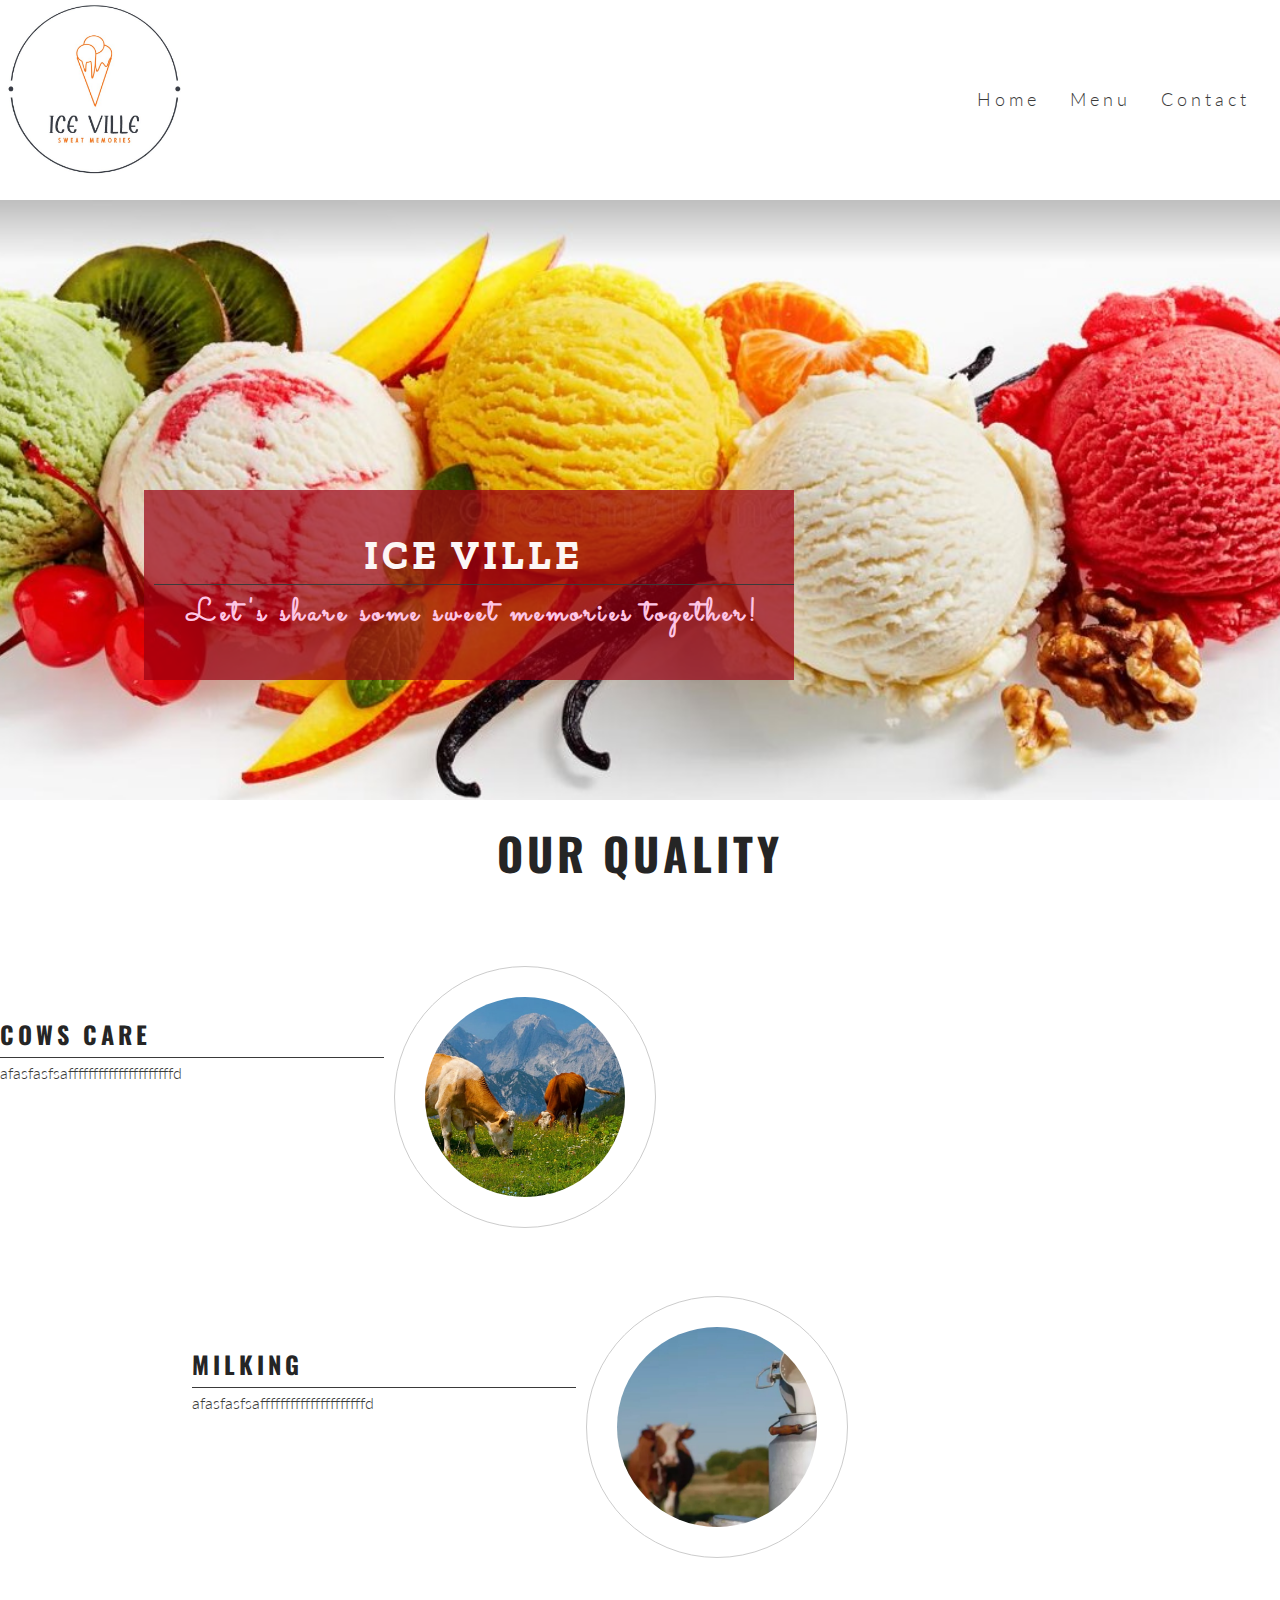
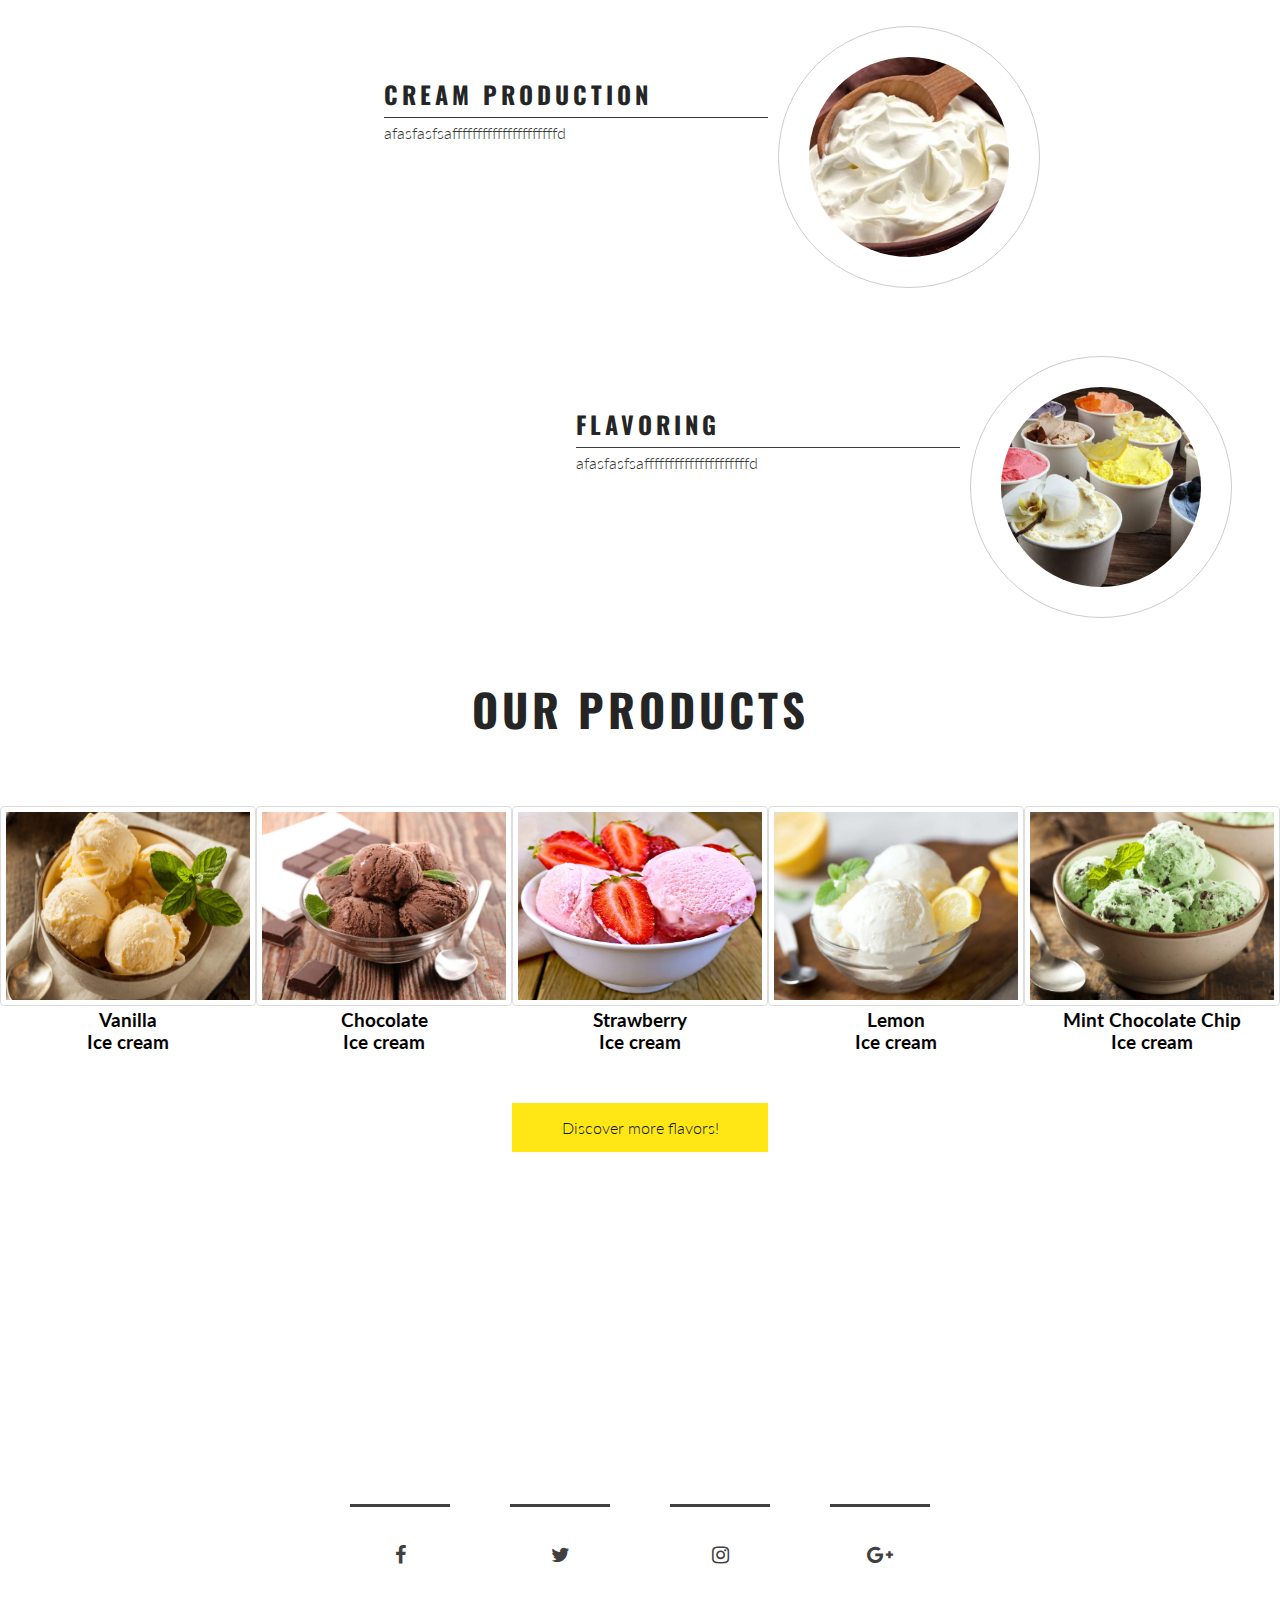
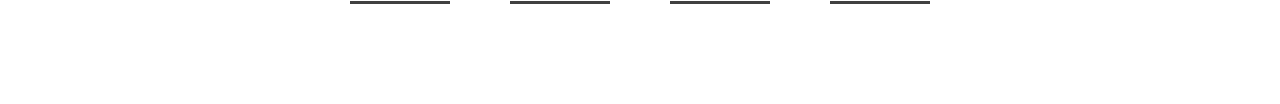
==== commit 9958f089: "Add styling to Menu page and media queries" ====
--- a/index.html
+++ b/index.html
@@ -101,25 +101,30 @@
         
         <h2 id="our-products">Our Products</h2>
         <div>
-            <h3>Vanilla Ice cream</h3>
+            
             <img src="assets/images/vanilla_icecream.jpg" alt="vanila icecream">
+            <h3>Vanilla <br>Ice cream</h3>
             
         </div>
         <div>
-            <h3>Chocolate Ice cream</h3>
+            
             <img src="assets/images/chocolate_icecream.jpg" alt="chocolate icecream">
+            <h3>Chocolate <br>Ice cream</h3>
         </div>
         <div>
-            <h3>Strawberry Ice cream</h3>
+            
             <img src="assets/images/strawberry_icecream.jpg" alt="strawberry icecream">
+            <h3>Strawberry <br>Ice cream</h3>
         </div>
         <div>
-            <h3>Lemon Ice cream</h3>
+            
             <img src="assets/images/lemon_icecream.jpg" alt="lemon icecream">
+            <h3>Lemon<br> Ice cream</h3>
         </div>
         <div>
-            <h3>Mint Chocolate Chip Ice cream</h3>
+            
             <img src="assets/images/mint_icecream.jpg" alt="mint chocolate chip icecream">
+            <h3>Mint Chocolate Chip <br>Ice cream</h3>
         </div>
         
         <a href="menu.html" class="button">Discover more flavors!</a>
--- a/assets/css/style.css
+++ b/assets/css/style.css
@@ -101,8 +101,8 @@
     letter-spacing: 4px;
     text-align: center;
 
-    width: 500px;
-    height: 180px;
+    width: 50%;
+    height: 25%;
 
     padding-top: 40px;
     padding-left: 10px;
@@ -298,9 +298,11 @@
   }
 
 #socialmedia {
+
     height: 300px;
     width: 100%;
     left: 50%;
+    margin-top: 10%;
     
 }
 
@@ -312,6 +314,7 @@
     transform:translate(-50%,-50%);
     padding:0;
     display:inline-flex;
+    
   }
   
   footer ul li {
@@ -434,6 +437,7 @@
   background-position: center;
   width: 100%;
   overflow: hidden;
+  margin-bottom: 10%;
 }
 
 #menupage div {
@@ -446,6 +450,7 @@
   text-align: center;
   border: 15px solid hsla(0, 100%, 100%, 0.3);
   box-sizing: border-box;
+  
 }
 
 #heading-flavors {
@@ -498,15 +503,582 @@
   display: inline;
 }
 
+
 /* Media queries */
 
+
+/* Large devices (laptops/desktops, 992px and up) */
+@media only screen and (max-width: 1200px) {
+
+  #logo {
+    float: left;
+    width: 25%;
+    height: 25%;
+  }
+
+  #quality{
+    width: 100%;
+    height: 1200px;
+  
+  }
+  
+  #img-container{
+    padding-top: 30px;
+    width: 270px;
+    height: 270px;
+    float: left;
+    margin-left: 10px;
+    vertical-align: baseline;
+  
+  }
+  .circle-container {
+    width: 180px;
+    height: 180px;
+    padding: 30px;
+    border-style: solid;
+    border-color: #ccc;
+    border-width: 1px;
+    border-radius: 50%;
+    
+  }
+  
+  #cow{
+    padding-top: 30px;
+    width: 60%;
+    height: 300px;
+    margin-left: 0%;
+  }
+  
+  #cow-content{
+    padding-top: 80px;
+    width: 50%;
+    float: left;
+  }
+  
+  #cow-img {
+    background: url('../images/cow.jpg') no-repeat center center;
+    background-size: cover;
+    width: 180px;
+    height: 180px;
+    border-radius: 50%;
+  }
+  
+  #milking{
+    padding-top: 30px;
+    width: 60%;
+    height: 300px;
+    margin-left: 10%;
+    float: left;
+  }
+  
+  #milking-content{
+    padding-top: 80px;
+    width: 50%;
+    float: left;
+  }
+  
+  #milking-img {
+    background: url('../images/cow_milk.jpg') no-repeat center center;
+    background-size: cover;
+    width: 180px;
+    height: 180px;
+    border-radius: 50%;
+  }
+  
+  #cream{
+    padding-top: 30px;
+    width: 60%;
+    height: 300px;
+    margin-left: 20%;
+    float: left;
+  }
+  
+  #cream-content{
+    padding-top: 80px;
+    width: 50%;
+    float: left;
+  }
+  
+  #cream-img {
+    background: url('../images/fresh_cream.jpg') no-repeat center center;
+    background-size: cover;
+    width: 180px;
+    height: 180px;
+    border-radius: 50%;
+  }
+  
+  #icecream{
+    padding-top: 30px;
+    width: 60%;
+    height: 300px;
+    margin-left: 30%;
+    float: left;
+  }
+  
+  #icecream-content{
+    padding-top: 80px;
+    width: 50%;
+    float: left;
+  }
+  
+  #icecream-img {
+    background: url('../images/icecream_production.jpg') no-repeat center center;
+    background-size: cover;
+    width: 180px;
+    height: 180px;
+    border-radius: 50%;
+  }
+  
+  hr {
+    border-top: 1px solid #3a3a3a;
+    width: 100%;
+    margin: 5px 0;
+  }
+   
+  
+  #quality > div > h2{
+      text-align: center;
+      margin: 20px 0;
+      font-size: 280%;
+  }
+  
+
+     
+  #our-products {
+    text-align: center;
+    font-size: 280%;
+    margin-bottom: 5%;
+}
+
+#products{
+    width: 100%;
+    overflow: hidden;
+    height: 600px;
+    margin-top: 20%;
+}
+
+#products div {
+    color: #050505;
+    width: 20%;
+    float: left;
+    text-align: center;
+    box-sizing: border-box;
+    
+}
+
+#products img {
+    border: 1px solid #ddd;
+    border-radius: 4px;
+    padding: 5px;
+    width: 100%;
+    height: 200px;
+    box-sizing: border-box;
+    
+    
+  }
+
+}
+
+
+/* Large devices (laptops/desktops, 992px and up) */
+@media only screen and (max-width: 992px) {
+
+  
+  #logo {
+    float: left;
+    width: 30%;
+    height: 30%;
+  }
+
+  #quality {
+    width: 85%;
+    height: 1400px;
+    margin: 0 auto;
+}
+
+hr {
+  border-top: 1px solid #3a3a3a;
+  width: 100%;
+  
+}
+
+#cow {
+    width: 100%;
+    height: 400px;
+    float: left;
+    padding: 0;
+    margin: 0;
+    text-align: center;
+    
+
+}
+
+#cow-content {
+  width: 100%;
+  float: left;
+  padding: 0;
+  margin: 0;
+}
+
+#milking {
+    width: 100%;
+    height: 400px;
+    float: left;
+    padding: 0;
+    margin: 0;
+    text-align: center;
+}
+
+#milking-content {
+  width: 100%;
+  float: left;
+  padding: 0;
+  margin: 0;
+}
+
+#cream {
+  width: 100%;
+  height: 400px;
+  float: left;
+  padding: 0;
+  margin: 0;
+  text-align: center;
+  
+
+}
+
+#cream-content {
+width: 100%;
+float: left;
+padding: 0;
+margin: 0;
+}
+
+#icecream {
+  width: 100%;
+  height: 400px;
+  float: left;
+  padding: 0;
+  margin: 0;
+  text-align: center;
+  
+
+}
+
+#icecream-content{
+width: 100%;
+float: left;
+padding: 0;
+margin: 0;
+}
+
+#img-container{
+  width: 100%;
+  float: left;
+  padding: 0;
+  margin-top: 5%;
+  margin-left: 25%;
+  clear: both;
+}
+
+}
+
+
+/* Medium devices (landscape tablets, 768px and up) */
+@media only screen and (max-width: 768px) {
+
+  
+  #logo {
+    float: left;
+    width: 40%;
+    height: 40%;
+  }
+
+  #quality {
+    width: 85%;
+    height: 1400px;
+    margin: 0 auto;
+}
+
+hr {
+  border-top: 1px solid #3a3a3a;
+  width: 100%;
+  
+}
+
+#cow {
+    width: 100%;
+    height: 400px;
+    float: left;
+    padding: 0;
+    margin: 0;
+    text-align: center;
+    
+
+}
+
+#cow-content {
+  width: 100%;
+  float: left;
+  padding: 0;
+  margin: 0;
+}
+
+#milking {
+    width: 100%;
+    height: 400px;
+    float: left;
+    padding: 0;
+    margin: 0;
+    text-align: center;
+}
+
+#milking-content {
+  width: 100%;
+  float: left;
+  padding: 0;
+  margin: 0;
+}
+
+#cream {
+  width: 100%;
+  height: 400px;
+  float: left;
+  padding: 0;
+  margin: 0;
+  text-align: center;
+  
+
+}
+
+#cream-content {
+width: 100%;
+float: left;
+padding: 0;
+margin: 0;
+}
+
+#icecream {
+  width: 100%;
+  height: 400px;
+  float: left;
+  padding: 0;
+  margin: 0;
+  text-align: center;
+  
+
+}
+
+#icecream-content{
+width: 100%;
+float: left;
+padding: 0;
+margin: 0;
+}
+
+#img-container{
+  width: 100%;
+  float: left;
+  padding: 0;
+  margin-top: 5%;
+  margin-left: 25%;
+  clear: both;
+}
+
+#cover-text {
+ 
+  font-size: 100%;
+}
+
+}
+
+/* Small devices (portrait tablets and large phones, 600px and up) */
+@media only screen and (max-width: 600px) {
+
+  #menu {
+    clear: left;
+    float: left;
+    margin-left: 30px;
+    margin-bottom: 20px;
+    line-height: 25px;
+}
+#cover-text {
+  left: 0;
+  font-size: 100%;
+}
+  #logo {
+    float: left;
+    width: 25%;
+    height: 25%;
+}
+
+  #quality {
+      width: 65%;
+      height: 1800px;
+      margin: 0 auto;
+  }
+
+  hr {
+    border-top: 1px solid #3a3a3a;
+    width: 100%;
+    
+  }
+
+  #cow {
+      width: 100%;
+      height: 400px;
+      float: left;
+      padding: 0;
+      margin: 0;
+      text-align: center;
+      
+
+  }
+
+  #cow-content {
+    width: 100%;
+    float: left;
+    padding: 0;
+    margin: 0;
+  }
+
+  #milking {
+      width: 100%;
+      height: 400px;
+      float: left;
+      padding: 0;
+      margin: 0;
+      text-align: center;
+  }
+
+  #milking-content {
+    width: 100%;
+    float: left;
+    padding: 0;
+    margin: 0;
+  }
+  
+  #cream {
+    width: 100%;
+    height: 400px;
+    float: left;
+    padding: 0;
+    margin: 0;
+    text-align: center;
+    
+
+}
+
+  #cream-content {
+  width: 100%;
+  float: left;
+  padding: 0;
+  margin: 0;
+}
+
+  #icecream {
+    width: 100%;
+    height: 400px;
+    float: left;
+    padding: 0;
+    margin: 0;
+    text-align: center;
+    
+
+  }
+
+  #icecream-content{
+  width: 100%;
+  float: left;
+  padding: 0;
+  margin: 0;
+}
+
+    #img-container{
+      width: 100%;
+      float: left;
+      padding: 0;
+      margin-top: 5%;
+      margin-left: 0;
+      clear: both;
+    }
+
+ 
+
+
+#products{
+  width: 65%;
+  overflow: hidden;
+  height: 1500px;
+  margin: 0 auto;
+}
+  
+  #products > div {
+      width: 50%;
+      clear: both;   
+      float: left;
+      margin-top: 10px;
+      left: 25%;
+      position: relative;
+
+  }
+  
+  footer ul {
+    position:relative;
+    top: 20%;
+    left: 0%;
+    transform:translate(-50%,-50%);
+    padding:0;
+    display:inline-flex;
+    scale: 0.4;
+    margin: 0 auto;
+  }
+  
+  
+  
+}
+
+*/
+ /* For medium screen sizes from 700px wide and down */
+  /*
+ @media screen and (max-width: 700px) {
+
+  .menu-flavor-list > li{
+  
+    font-size: 50%;
+   
+  }
+  #menupage div {
+    color: #fafafa;
+    background-color: rgba(0, 0, 0, .4);
+    width: 50%;
+    height: 500px;
+    float: left;
+    padding: 30px 0 0 10px;
+    text-align: center;
+    border: 15px solid hsla(0, 100%, 100%, 0.3);
+    box-sizing: border-box;
+    
+  }
+ }
+
+}
+
+
+}
+
+
+/*
+
 /* For larger to medium screens size from 1300px wide and down */
+/*
 @media screen and (max-width: 1300px) {
   #logo {
     float: left;
     width: 25%;
     height: 25%;
 }
+
 
   #quality {
       width: 85%;
@@ -564,42 +1136,217 @@
       position: relative;
 
   }
-
-  
-
-  /* For medium screen sizes from 950px wide and down */
-  
-@media screen and (max-width: 950px) {
-
+  footer ul {
+    position:relative;
+    top:50%;
+    left:50%;
+    transform:translate(-50%,-50%);
+    padding:0;
+    display:inline-flex;
+    
+  }
+  
+  #menupage div {
+    color: #fafafa;
+    background-color: rgba(0, 0, 0, .4);
+    width: 50%;
+    height: 900px;
+    float: left;
+    padding: 30px 0 0 10px;
+    text-align: center;
+    border: 15px solid hsla(0, 100%, 100%, 0.3);
+    box-sizing: border-box;
+    
+  }
+}
+*/
+
+  /* For medium screen sizes from 700px wide and down */
+
+  /*
+@media screen and (max-width: 700px) {
   #menu {
-      clear: left;
+    clear: left;
+    float: left;
+    margin-left: 30px;
+    margin-bottom: 20px;
+    line-height: 25px;
+}
+#cover-text {
+  left: 0;
+  font-size: 100%;
+}
+  #logo {
+    float: left;
+    width: 25%;
+    height: 25%;
+}
+
+  #quality {
+      width: 85%;
+      height: 1400px;
+      margin: 0 auto;
+  }
+
+  hr {
+    border-top: 1px solid #3a3a3a;
+    width: 100%;
+    
+  }
+
+  #cow {
+      width: 100%;
+      height: 400px;
       float: left;
-      margin-left: 30px;
-      margin-bottom: 20px;
-      line-height: 25px;
-  }
-
-  #cover-text {
-      left: 0;
-  }
-
-  #quality {
-      width: 90%;
-      height: 1200px;
-      margin: 0 auto;
-  }
-
-  #cow, #milking, #cream, #ice-cream {
-      width: inherit;
-  }
-
-  #cow h2, #milking h2, #cream h2, #ice-cream h2 {
+      padding: 0;
+      margin: 0;
+      text-align: center;
+      
+
+  }
+
+  #cow-content {
+    width: 100%;
+    float: left;
+    padding: 0;
+    margin: 0;
+  }
+
+  #milking {
       width: 100%;
+      height: 400px;
+      float: left;
+      padding: 0;
+      margin: 0;
       text-align: center;
   }
 
-  #cow p, #milking p, #cream p, #ice-cream p {
-      text-align: center;
-      padding: 0 20px;
-  }
-}+  #milking-content {
+    width: 100%;
+    float: left;
+    padding: 0;
+    margin: 0;
+  }
+  
+  #cream {
+    width: 100%;
+    height: 400px;
+    float: left;
+    padding: 0;
+    margin: 0;
+    text-align: center;
+    
+
+}
+
+  #cream-content {
+  width: 100%;
+  float: left;
+  padding: 0;
+  margin: 0;
+}
+
+  #icecream {
+    width: 100%;
+    height: 400px;
+    float: left;
+    padding: 0;
+    margin: 0;
+    text-align: center;
+    
+
+  }
+
+  #icecream-content{
+  width: 100%;
+  float: left;
+  padding: 0;
+  margin: 0;
+}
+
+    #img-container{
+      width: 100%;
+      float: left;
+      padding: 0;
+      margin-top: 5%;
+      margin-left: 25%;
+      clear: both;
+    }
+
+ 
+
+
+#products{
+  width: 85%;
+  overflow: hidden;
+  height: 1500px;
+  margin: 30px auto;
+}
+  
+  #products > div {
+      width: 50%;
+      clear: both;
+      
+      
+      float: left;
+      margin-top: 10px;
+      left: 25%;
+      position: relative;
+
+  }
+  
+  footer ul {
+    position:relative;
+    top:50%;
+    left:20%;
+    transform:translate(-50%,-50%);
+    padding:0;
+    display:inline-flex;
+    scale: 0.6;
+  }
+  
+  .menu-flavor-list > li{
+  
+    font-size: 50%;
+   
+  }
+  #menupage div {
+    color: #fafafa;
+    background-color: rgba(0, 0, 0, .4);
+    width: 50%;
+    height: 600px;
+    float: left;
+    padding: 30px 0 0 10px;
+    text-align: center;
+    border: 15px solid hsla(0, 100%, 100%, 0.3);
+    box-sizing: border-box;
+    
+  }
+  
+}
+
+*/
+ /* For medium screen sizes from 700px wide and down */
+  /*
+ @media screen and (max-width: 700px) {
+
+  .menu-flavor-list > li{
+  
+    font-size: 50%;
+   
+  }
+  #menupage div {
+    color: #fafafa;
+    background-color: rgba(0, 0, 0, .4);
+    width: 50%;
+    height: 500px;
+    float: left;
+    padding: 30px 0 0 10px;
+    text-align: center;
+    border: 15px solid hsla(0, 100%, 100%, 0.3);
+    box-sizing: border-box;
+    
+  }
+ }
+ */
+ 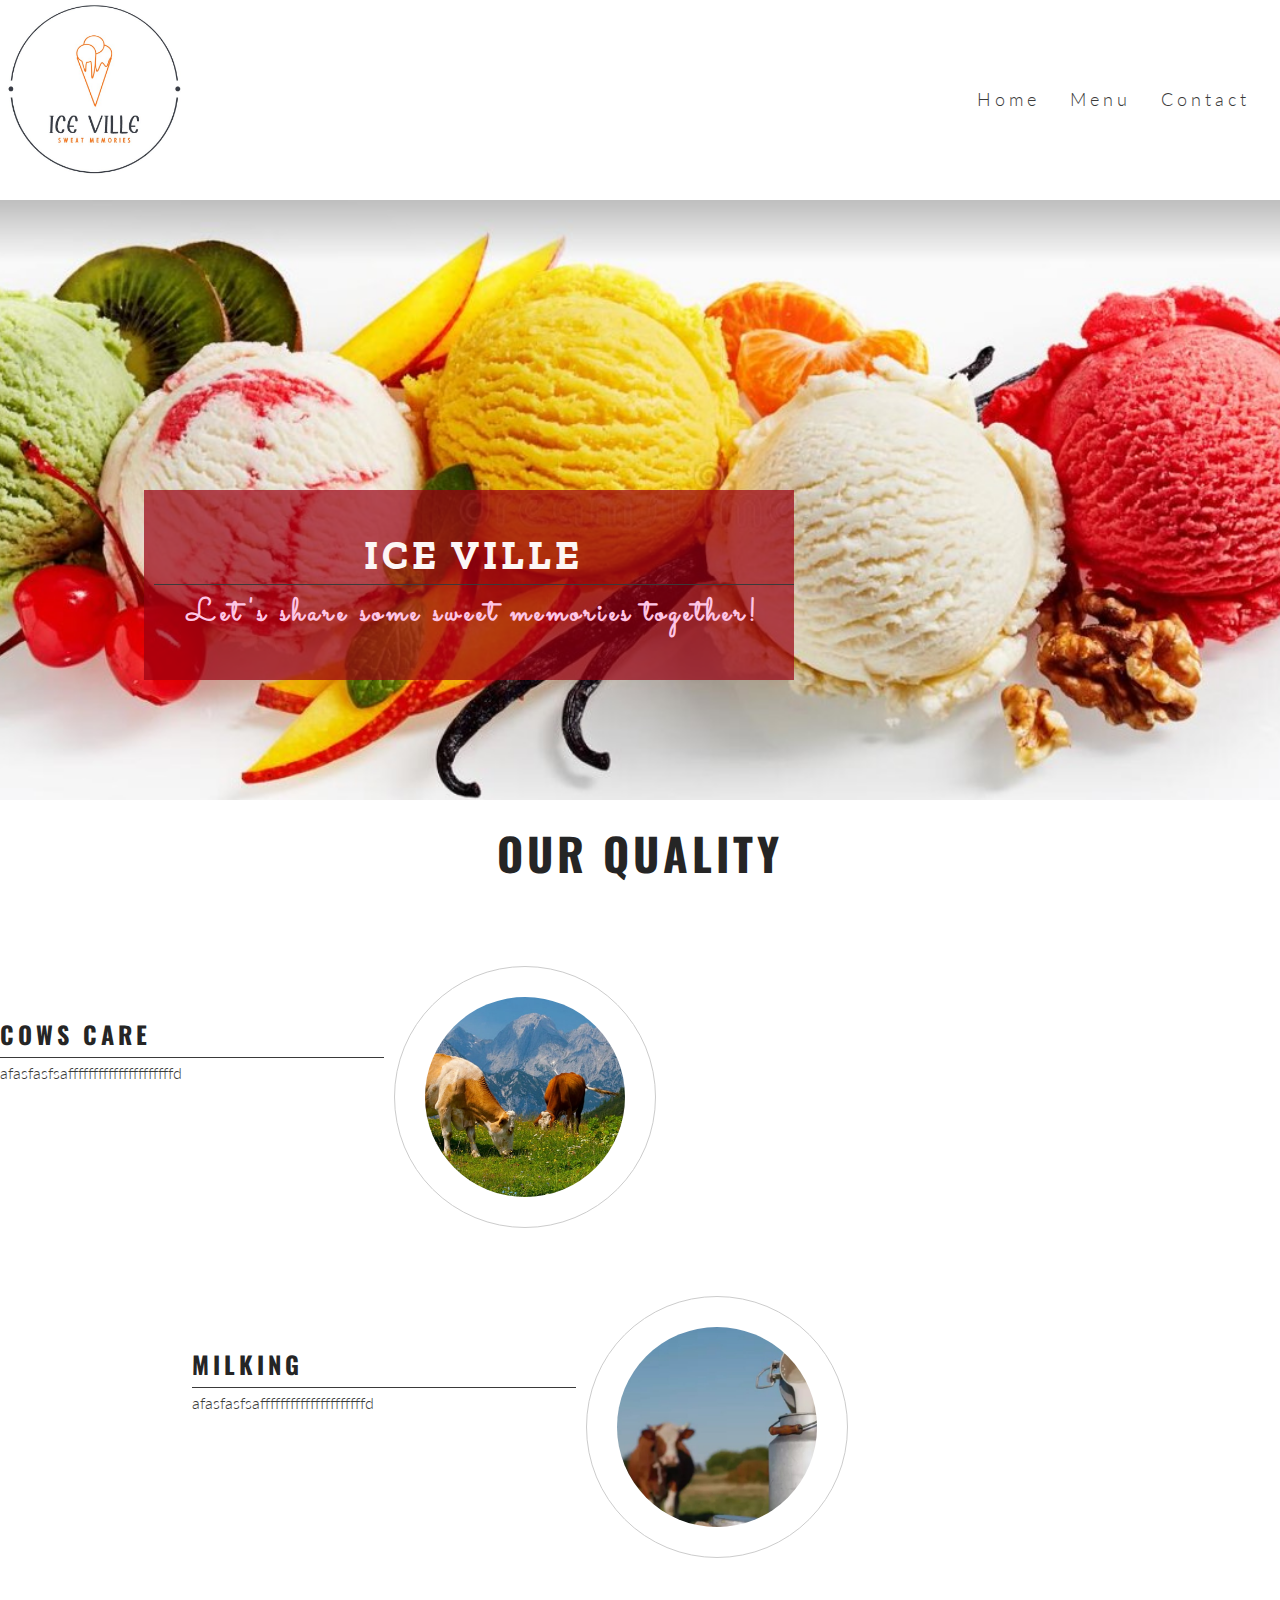
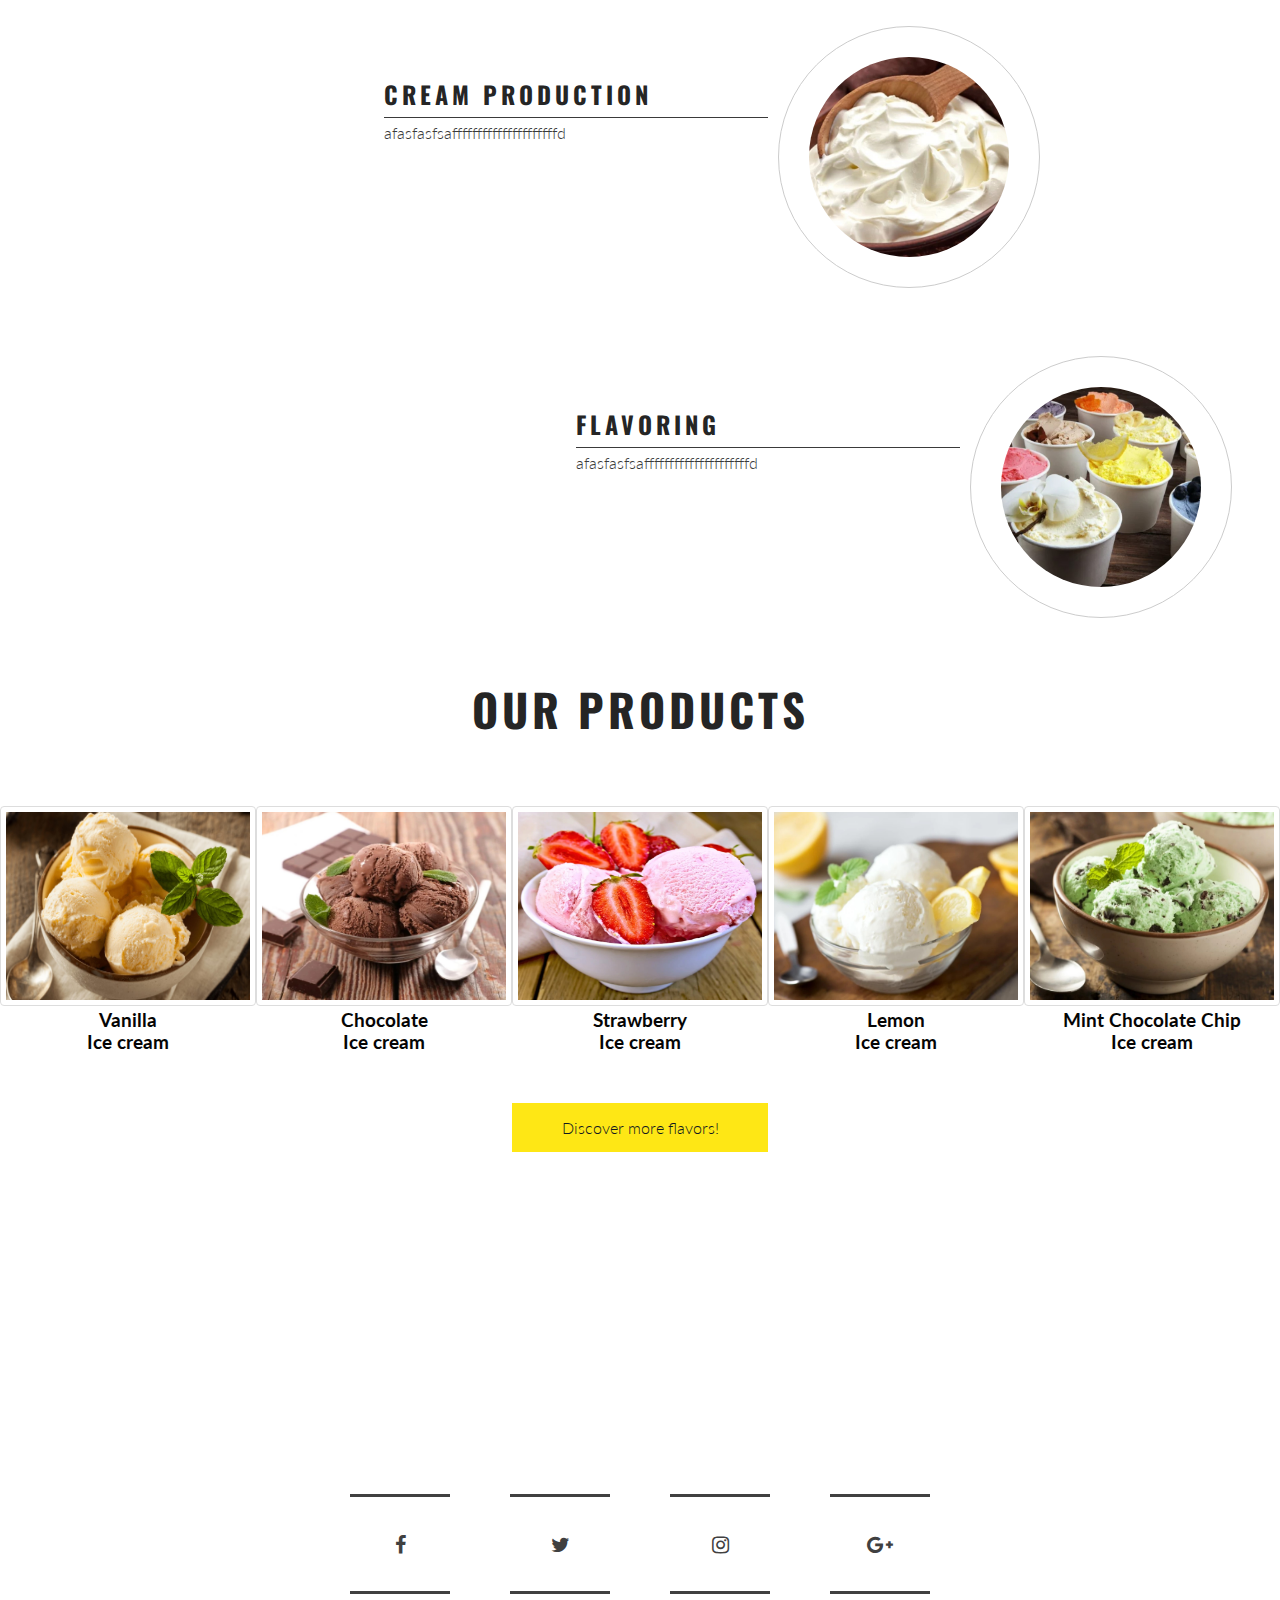
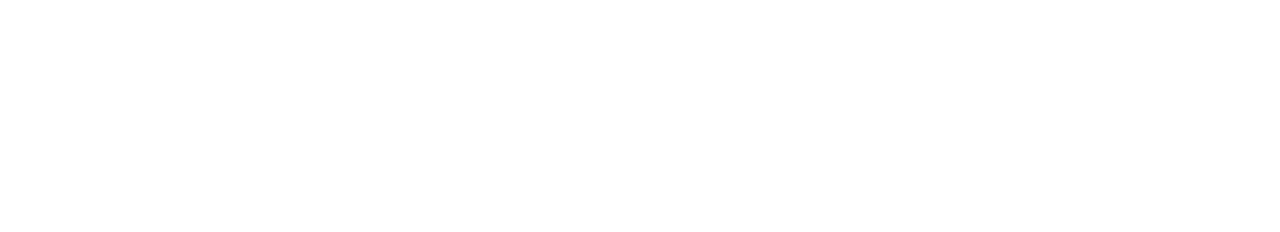
==== commit 0c0da5cf: "add contact page" ====
--- a/index.html
+++ b/index.html
@@ -19,7 +19,7 @@
         <nav id="menu">
             <ul>
                 <li>
-                    <a href="#">Contact</a>
+                    <a href="contact.html">Contact</a>
                 </li>
                 <li>
                     <a href="menu.html">Menu</a>
@@ -130,7 +130,7 @@
         <a href="menu.html" class="button">Discover more flavors!</a>
     </section>
     
-    <footer>
+    <footer id="footerbottom">
         
         <section>
         <div id="socialmedia">
--- a/assets/css/style.css
+++ b/assets/css/style.css
@@ -17,6 +17,7 @@
 }
 
 /* headings and logo */
+
 
 h1, h2 {
     font-family: Oswald, sans-serif;
@@ -306,6 +307,14 @@
     
 }
 
+#footerbottom{
+  width: 100%;
+  position: relative;
+  bottom: 10px;
+  justify-content: center; 
+  margin: 10% auto;
+  clear: both;
+}
 
 footer ul {
     position:relative;
@@ -326,7 +335,7 @@
     width:100px;
     height:100px;
     line-height:100px;
-    font-size:20px;
+    font-size: 20px;
     text-align:center;
     text-decoration:none;
     color:#404040;
@@ -503,6 +512,167 @@
   display: inline;
 }
 
+.menu-price-list h3{
+  color: #FFDEAD;
+  font-size: 200%;
+  font-family: Oswald, sans-serif;
+  text-transform: capitalize;
+  text-align: left;
+  font-style: normal;
+}
+
+.menu-price-list > li{
+  color: #fff;
+  font-size: 100%;
+  font-family: Lato, sans-serif;
+  text-transform: capitalize;
+  text-align: left;
+  font-style: italic;
+  line-height: 1.8;
+}
+
+.menu-price-list > li {
+  display: inline;
+}
+
+.price-style{
+  position: absolute;
+  right: 10px;
+  clear: both;
+
+}
+
+.menu-price-list h4{
+  text-align: right; 
+  line-height: 0%;
+  font-size: large;
+  color: gold;
+}
+
+#royaltreat{
+  font-size: 300%;
+  font-weight: bolder;
+  font-family: Sacramento, sans-serif;
+  color: pink;
+}
+
+/* Contact Page*/
+
+#background-contact {
+  background: url('../images/contactpage-background.jpg') no-repeat center center;
+  background-size: cover;
+  width: 100%;
+  overflow: hidden;
+  height: 900px;
+}
+
+#contact-container {
+  display: flex;
+  flex-direction: row;
+  justify-content: space-evenly;
+}
+
+#contact-container-left {
+  width: 45%;
+  height: 800px;
+  background-color: rgba(242, 242, 242, 0.8);
+  border-radius: 15px;
+  margin: 0 auto;
+  margin-top: 50px;
+}
+
+#contact-us-left {
+  padding: 20px;
+}
+
+#fname,
+#lname,
+#email,
+#newsletter,
+#textarea {
+    margin: 10px;
+    font-size: 170%;
+    color: #012615;
+}
+
+label {
+    width: 140px;
+    display: inline-block;
+    font-size: 1.25em;
+}
+
+input {
+    border-radius: 12px;
+}
+
+textarea {
+    font-family: 'Josefin sans', 'sans-serif';
+    padding: 10px;
+    border-radius: 15px;
+}
+
+#textarea {
+    display: block;
+    margin: 0 auto; 
+}
+
+.submit-button {
+    background-color: #94e3ff;
+    color: #A63838;
+    font-family: 'Josefin sans', 'sans-serif';
+    font-size: 20px;
+    letter-spacing: 1px;
+    font-weight: bold;
+    text-align: center;
+    border: none;
+    padding: 15px;
+    border-radius: 12px;
+    display: block; 
+    margin: 0 auto;
+}
+
+.submit-button:hover {
+    color: #f2f2f2;
+}
+
+#google-map {
+    width: 90%;
+    overflow: hidden;
+    border-radius: 15px;
+    margin: 0 auto;
+}
+
+#contact-container-right {
+  width: 45%;
+  height: 800px;
+  background-color: rgba(242, 242, 242, 0.8);
+  border-radius: 15px;
+  margin: 0 auto;
+  margin-top: 50px;
+}
+
+#contact-us-right {
+  padding: 20px;
+}
+
+#contact-us-right iframe {
+  margin-top: 20px;
+}
+
+#contact-us-right p {
+  font-size: 110%;
+  color: #012615;
+  text-align: center;
+}
+
+#address-scoops {
+  color: #db4a4a;
+}
+
+#contact-container h2 {
+  font-size: 200%;
+}
+
 
 /* Media queries */
 
@@ -889,6 +1059,33 @@
  
   font-size: 100%;
 }
+
+
+#menupage{
+  width: 90%;
+  height: 1600px;
+  margin: 10% auto;
+}
+
+#menupage div {
+  
+  width: 100%;
+  float: left;
+   
+}
+
+
+footer ul {
+  position:relative;
+  top: 10%;
+  left: 30%;
+  transform:translate(-50%,-50%);
+  padding:0;
+  display:inline-flex;
+  scale: 0.6;
+  margin: 0 auto;
+}
+
 
 }
 
@@ -1034,319 +1231,26 @@
     margin: 0 auto;
   }
   
-  
-  
-}
-
-*/
- /* For medium screen sizes from 700px wide and down */
-  /*
- @media screen and (max-width: 700px) {
-
-  .menu-flavor-list > li{
-  
-    font-size: 50%;
-   
-  }
+  #heading-menu {
+        font-size: 200%; 
+      
+  }
+
+  #menupage{
+    width: 90%;
+    height: 1600px;
+    margin: 0 auto;
+  }
+  
   #menupage div {
-    color: #fafafa;
-    background-color: rgba(0, 0, 0, .4);
-    width: 50%;
-    height: 500px;
-    float: left;
-    padding: 30px 0 0 10px;
-    text-align: center;
-    border: 15px solid hsla(0, 100%, 100%, 0.3);
+    
+    width: 100%;
+    float: left;
+    font-size: 80%;
     box-sizing: border-box;
     
-  }
- }
-
-}
-
-
-}
-
-
-/*
-
-/* For larger to medium screens size from 1300px wide and down */
-/*
-@media screen and (max-width: 1300px) {
-  #logo {
-    float: left;
-    width: 25%;
-    height: 25%;
-}
-
-
-  #quality {
-      width: 85%;
-      height: 1400px;
-      margin: 0 auto;
-  }
-
-  #cow {
-      width: 100%;
-      float: left;
-      padding: 0;
-      margin: 0;
-  }
-  #milking {
-    padding-top: 30px;
-    width: 100%;
-    margin-left: 0%;
-    float: left;
-    
-}
-#cream {
-  padding-top: 30px;
-    width: 100%;
-    margin-left: 0%;
-    float: left;
-  }
-
-  #icecream {
-    padding-top: 30px;
-      width: 100%;
-      margin-left: 0%;
-      float: left;
-    }
-
-  .img-container{
-    width: 100%;
-    float: left;
-    padding: 0;
-}
-#products{
-  width: 85%;
-  overflow: hidden;
-  height: 1500px;
-  margin: 30px auto;
-}
-  
-  #products > div {
-      width: 50%;
-      clear: both;
-      
-      
-      float: left;
-      margin-top: 10px;
-      left: 25%;
-      position: relative;
-
-  }
-  footer ul {
-    position:relative;
-    top:50%;
-    left:50%;
-    transform:translate(-50%,-50%);
-    padding:0;
-    display:inline-flex;
-    
-  }
-  
-  #menupage div {
-    color: #fafafa;
-    background-color: rgba(0, 0, 0, .4);
-    width: 50%;
-    height: 900px;
-    float: left;
-    padding: 30px 0 0 10px;
-    text-align: center;
-    border: 15px solid hsla(0, 100%, 100%, 0.3);
-    box-sizing: border-box;
-    
-  }
-}
-*/
-
-  /* For medium screen sizes from 700px wide and down */
-
-  /*
-@media screen and (max-width: 700px) {
-  #menu {
-    clear: left;
-    float: left;
-    margin-left: 30px;
-    margin-bottom: 20px;
-    line-height: 25px;
-}
-#cover-text {
-  left: 0;
-  font-size: 100%;
-}
-  #logo {
-    float: left;
-    width: 25%;
-    height: 25%;
-}
-
-  #quality {
-      width: 85%;
-      height: 1400px;
-      margin: 0 auto;
-  }
-
-  hr {
-    border-top: 1px solid #3a3a3a;
-    width: 100%;
-    
-  }
-
-  #cow {
-      width: 100%;
-      height: 400px;
-      float: left;
-      padding: 0;
-      margin: 0;
-      text-align: center;
-      
-
-  }
-
-  #cow-content {
-    width: 100%;
-    float: left;
-    padding: 0;
-    margin: 0;
-  }
-
-  #milking {
-      width: 100%;
-      height: 400px;
-      float: left;
-      padding: 0;
-      margin: 0;
-      text-align: center;
-  }
-
-  #milking-content {
-    width: 100%;
-    float: left;
-    padding: 0;
-    margin: 0;
-  }
-  
-  #cream {
-    width: 100%;
-    height: 400px;
-    float: left;
-    padding: 0;
-    margin: 0;
-    text-align: center;
-    
-
-}
-
-  #cream-content {
-  width: 100%;
-  float: left;
-  padding: 0;
-  margin: 0;
-}
-
-  #icecream {
-    width: 100%;
-    height: 400px;
-    float: left;
-    padding: 0;
-    margin: 0;
-    text-align: center;
-    
-
-  }
-
-  #icecream-content{
-  width: 100%;
-  float: left;
-  padding: 0;
-  margin: 0;
-}
-
-    #img-container{
-      width: 100%;
-      float: left;
-      padding: 0;
-      margin-top: 5%;
-      margin-left: 25%;
-      clear: both;
-    }
-
+     
+  }
  
-
-
-#products{
-  width: 85%;
-  overflow: hidden;
-  height: 1500px;
-  margin: 30px auto;
-}
-  
-  #products > div {
-      width: 50%;
-      clear: both;
-      
-      
-      float: left;
-      margin-top: 10px;
-      left: 25%;
-      position: relative;
-
-  }
-  
-  footer ul {
-    position:relative;
-    top:50%;
-    left:20%;
-    transform:translate(-50%,-50%);
-    padding:0;
-    display:inline-flex;
-    scale: 0.6;
-  }
-  
-  .menu-flavor-list > li{
-  
-    font-size: 50%;
-   
-  }
-  #menupage div {
-    color: #fafafa;
-    background-color: rgba(0, 0, 0, .4);
-    width: 50%;
-    height: 600px;
-    float: left;
-    padding: 30px 0 0 10px;
-    text-align: center;
-    border: 15px solid hsla(0, 100%, 100%, 0.3);
-    box-sizing: border-box;
-    
-  }
-  
-}
-
-*/
- /* For medium screen sizes from 700px wide and down */
-  /*
- @media screen and (max-width: 700px) {
-
-  .menu-flavor-list > li{
-  
-    font-size: 50%;
-   
-  }
-  #menupage div {
-    color: #fafafa;
-    background-color: rgba(0, 0, 0, .4);
-    width: 50%;
-    height: 500px;
-    float: left;
-    padding: 30px 0 0 10px;
-    text-align: center;
-    border: 15px solid hsla(0, 100%, 100%, 0.3);
-    box-sizing: border-box;
-    
-  }
- }
- */
- +}
+
